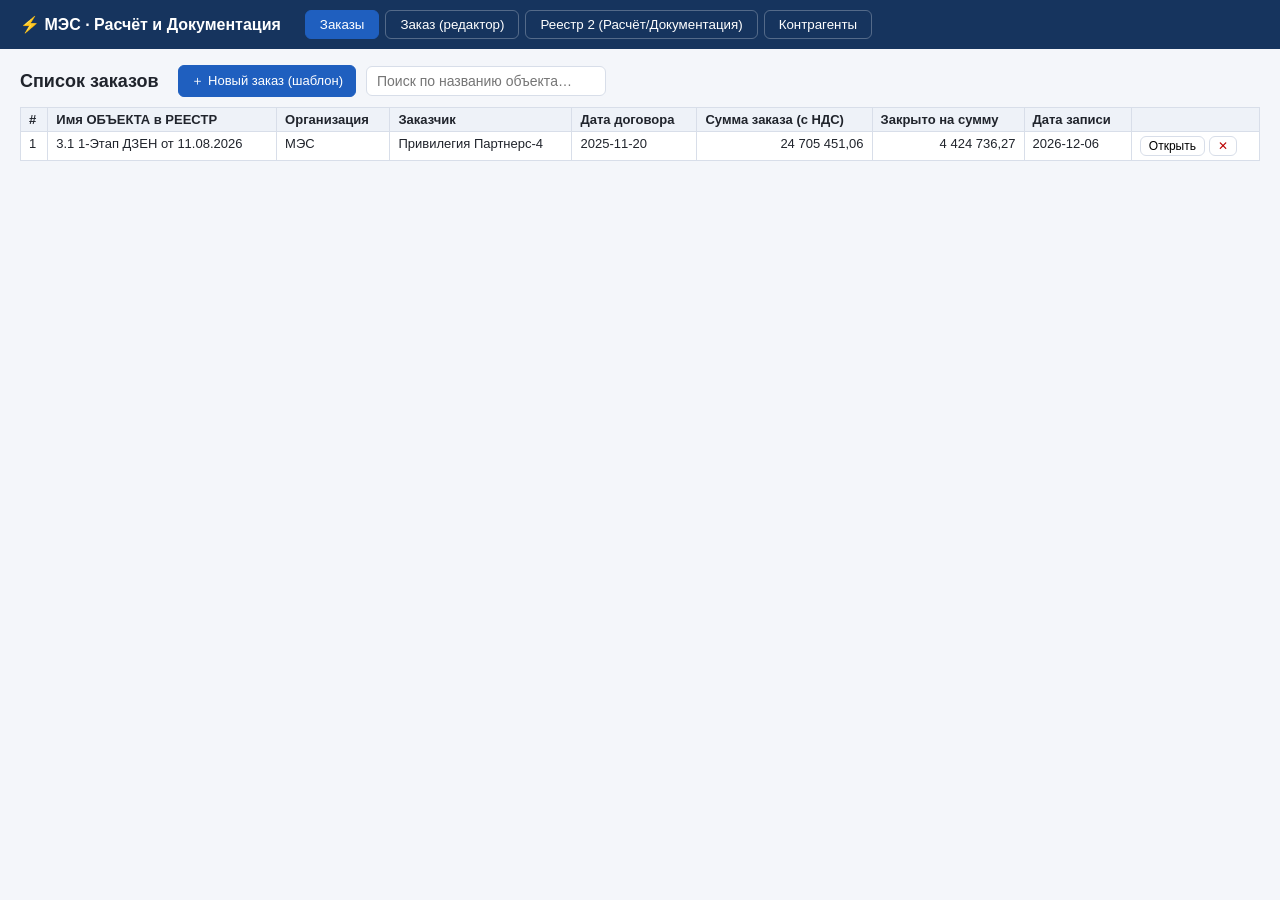
==== webapp2/index.html @ b8a4fc2a "KS-6: single 'Zakrytie' column selection, month/year pickers with 'Month YYYY' header format, autosa" ====
<!DOCTYPE html>
<html lang="ru">
<head>
<meta charset="UTF-8">
<meta name="viewport" content="width=device-width, initial-scale=1.0">
<title>Расчёт и Документация — WEB (аналог Реестр 2 / Заказ xlsm)</title>
<link rel="stylesheet" href="css/style.css">
</head>
<body>
<header class="topbar">
  <div class="brand">⚡ МЭС · Расчёт и Документация</div>
  <nav id="tabs">
    <button class="tab active" data-view="orders">Заказы</button>
    <button class="tab" data-view="editor">Заказ (редактор)</button>
    <button class="tab" data-view="reestr2">Реестр 2 (Расчёт/Документация)</button>
    <button class="tab" data-view="kontr">Контрагенты</button>
  </nav>
</header>

<main>
<!-- ================= СПИСОК ЗАКАЗОВ ================= -->
<section id="view-orders" class="view">
  <div class="toolbar">
    <h2>Список заказов</h2>
    <button id="btn-new-order" class="btn primary">＋ Новый заказ (шаблон)</button>
    <input id="order-search" class="search" placeholder="Поиск по названию объекта…">
  </div>
  <table class="grid" id="orders-table">
    <thead><tr>
      <th>#</th><th>Имя ОБЪЕКТА в РЕЕСТР</th><th>Организация</th><th>Заказчик</th>
      <th>Дата договора</th><th>Сумма заказа (с НДС)</th><th>Закрыто на сумму</th>
      <th>Дата записи</th><th></th>
    </tr></thead>
    <tbody></tbody>
  </table>
</section>

<!-- ================= РЕДАКТОР ЗАКАЗА ================= -->
<section id="view-editor" class="view hidden">
  <div class="toolbar">
    <h2 id="ed-title">Заказ</h2>
    <span class="spacer"></span>
    <button id="btn-save-order" class="btn primary">💾 Сохранить</button>
    <button id="btn-export-reestr" class="btn">📤 Экспорт в Реестр 2</button>
    <button id="btn-print-ks2" class="btn">🖨 Печать КС-2</button>
    <button id="btn-print-ks3" class="btn">🖨 Печать КС-3</button>
    <button id="btn-print-ks6" class="btn">🖨 Печать КС-6</button>
  </div>

  <div class="sheet-tabs" id="ed-tabs">
    <button class="sheet-tab active" data-sheet="materials">Материалы</button>
    <button class="sheet-tab" data-sheet="smeta">Смета</button>
    <button class="sheet-tab" data-sheet="obems">Объемы закрытия</button>
    <button class="sheet-tab" data-sheet="ks6">КС-6</button>
    <button class="sheet-tab" data-sheet="ks2">КС-2</button>
    <button class="sheet-tab" data-sheet="ks3">КС-3</button>
    <button class="sheet-tab" data-sheet="export">Экспорт</button>
  </div>

  <!-- ВВОД / шапка -->
  <div class="panel" id="panel-input">
    <fieldset><legend>ВВОД (шапка заказа)</legend>
      <div class="form-grid">
        <label>Имя ОБЪЕКТА в РЕЕСТР <input id="f-object" type="text"></label>
        <label>Наша организация
          <select id="f-org"></select></label>
        <label>Заказчик
          <select id="f-customer"></select></label>
        <label>Источник заказа <input id="f-source" type="text"></label>
        <label>Дата договора <input id="f-ddate" type="date"></label>
        <label>Стройка <input id="f-stroyka" type="text"></label>
        <label>Объект (полное наименование) <input id="f-obekt" type="text"></label>
        <label>Договор (номер) <input id="f-dogovor" type="text"></label>
        <label>Коэф. Материалы <input id="f-coefm" type="number" step="0.01" value="1"></label>
        <label>Коэф. Работа <input id="f-coefw" type="number" step="0.01" value="1"></label>
      </div>
    </fieldset>
  </div>

  <!-- МАТЕРИАЛЫ -->
  <div class="panel" id="panel-materials">
    <div class="toolbar slim">
      <button class="btn add-row" data-kind="header">＋ Заголовок раздела</button>
      <button class="btn add-row" data-kind="Материалы">＋ Материалы</button>
      <button class="btn add-row" data-kind="Работа">＋ Работа</button>
      <span class="spacer"></span>
      <b>Коэф.:&nbsp;<input id="hdr-coefm" type="number" step="0.01" class="coef mini" value="1">
      &nbsp;<input id="hdr-coefw" type="number" step="0.01" class="coef mini" value="1">&nbsp; Итого:&nbsp;<span id="hdr-total">0</span></b>
    </div>
    <table class="grid editable" id="mat-table">
      <thead><tr>
        <th>п/п</th><th>Материалы / Услуги</th><th>Наименование</th><th>Ед.изм.</th>
        <th>Кол-во, ед.</th><th>Цена руб. с НДС</th><th>Сумма с НДС</th>
        <th>Σ Матер. (×Kм)</th><th>Σ Работа (×Kr)</th><th>Примечание</th><th></th>
      </tr></thead>
      <tbody></tbody>
      <tfoot><tr>
        <td colspan="7" class="right"><b>ИТОГО</b></td>
        <td id="tot-mat">0</td><td id="tot-work">0</td><td id="tot-all">0</td><td></td>
      </tr></tfoot>
    </table>
  </div>

  <!-- СМЕТА -->
  <div class="panel hidden" id="panel-smeta">
    <div class="kv">
      <span>Смета на сумму (без НДС): <b id="sm-total">0</b></span>
      <span>Выполнено с начала работ (без НДС): <b id="sm-done">0</b></span>
      <span>Выполнено с начала года (без НДС): <b id="sm-ytd">0</b></span>
    </div>
    <table class="grid" id="smeta-table">
      <thead><tr>
        <th>№ поз.</th><th>Конструктивные элементы и виды работ</th><th>Ед.изм.</th>
        <th>Цена за ед., руб (без НДС)</th><th>Кол-во по калькуляции</th>
        <th>Стоимость Матер.</th><th>Стоимость Усл.</th>
        <th>Выполнено с начала работ: кол-во</th><th>сумма</th>
        <th>Остаток: кол-во</th><th>сумма</th>
      </tr></thead>
      <tbody></tbody>
    </table>
  </div>

  <!-- ОБЪЕМЫ ЗАКРЫТИЯ -->
  <div class="panel hidden" id="panel-obems">
    <p class="hint">Формируется автоматически из листа КС-6: для каждой даты закрытия — позиции и объёмы (VLOOKUP по № позиции в Смету).</p>
    <div id="obems-blocks" class="obems"></div>
  </div>

  <!-- КС-6 -->
  <div class="panel hidden" id="panel-ks6">
    <fieldset><legend>Журнал учёта выполненных работ (КС-6) — настройки закрытий</legend>
      <div class="form-grid months" id="ks6-months"></div>
      <p class="hint">Редактировать можно только <b>один</b> столбец: выберите в нём статус «Закрытие» — остальные автоматически перейдут в «----». Формат дат — «Август 2026»; месяц и год меняются раздельно. Введённые объёмы попадают в журнал КС-6, смету, «Объемы закрытия» и КС-2/КС-3.</p>
    </fieldset>
    <table class="grid editable" id="ks6-table">
      <thead></thead>
      <tbody></tbody>
    </table>
  </div>

  <!-- КС-2 -->
  <div class="panel hidden" id="panel-ks2">
    <fieldset><legend>Параметры акта КС-2</legend>
      <div class="form-grid">
        <label>Дата КС-2 (Дата_КС2) <input id="f-ks2date" type="date"></label>
        <label>Отчётный период «с» (вручную, пусто = 1 число месяца) <input id="f-per-from" type="date"></label>
        <label>Отчётный период «по» (вручную, пусто = конец месяца) <input id="f-per-to" type="date"></label>
      </div>
    </fieldset>
    <div id="ks2-doc" class="doc a4"></div>
  </div>

  <!-- КС-3 -->
  <div class="panel hidden" id="panel-ks3">
    <div id="ks3-doc" class="doc a4"></div>
  </div>

  <!-- ЭКСПОРТ -->
  <div class="panel hidden" id="panel-export">
    <p class="hint">Строка экспорта в Реестр 2 (аналог именованного диапазона «Экспорт», макрос СохранениеНовогоЗаказа → PasteSpecial в РасчетДокументация).</p>
    <table class="grid" id="export-table"><tbody></tbody></table>
    <div class="toolbar">
      <button id="btn-download-zip" class="btn">⬇ Скачать данные заказа (JSON)</button>
      <button id="btn-close-order" class="btn danger">✕ Закрыть заказ</button>
    </div>
  </div>
</section>

<!-- ================= РЕЕСТР 2 ================= -->
<section id="view-reestr2" class="view hidden">
  <div class="toolbar">
    <h2>Реестр 2 — «РасчетДокументация» (<span id="r2-count">0</span> записей)</h2>
    <input id="r2-search" class="search" placeholder="Поиск…">
    <button id="btn-r2-add" class="btn primary">＋ Добавить запись вручную</button>
  </div>
  <div class="scroll-x"><table class="grid compact" id="r2-table"><thead></thead><tbody></tbody></table></div>
</section>

<!-- ================= КОНТРАГЕНТЫ ================= -->
<section id="view-kontr" class="view hidden">
  <div class="toolbar"><h2>Контрагенты</h2>
    <button id="btn-our-add" class="btn primary">＋ Наша организация</button>
    <button id="btn-cust-add" class="btn">＋ Заказчик</button>
  </div>
  <h3>Наши компании (Подрядчик)</h3>
  <table class="grid" id="our-table"><thead><tr>
    <th>Список</th><th>Наименование</th><th>ИНН</th><th>КПП</th><th>ОКПО</th><th>Адрес</th>
    <th>Наименование в подписи</th><th>Должность</th><th>ФИО</th><th>НДС</th><th></th></tr></thead><tbody></tbody></table>
  <h3>Заказчики</h3>
  <table class="grid" id="cust-table"><thead><tr>
    <th>Список</th><th>Наименование</th><th>ИНН</th><th>КПП</th><th>ОКПО</th><th>Адрес</th>
    <th>Наименование в подписи</th><th></th></tr></thead><tbody></tbody></table>
</section>

<div id="toast" class="toast hidden"></div>
</main>

<script src="js/data.js"></script>
<script src="js/calc.js"></script>
<script src="js/app.js"></script>
</body>
</html>
---- webapp2/css/style.css ----
:root{--bg:#f4f6fa;--card:#fff;--line:#d8dee9;--acc:#1f5fbf;--txt:#20242c;}
*{box-sizing:border-box}
body{margin:0;font-family:'Segoe UI',Arial,sans-serif;background:var(--bg);color:var(--txt);font-size:14px}
.topbar{display:flex;align-items:center;gap:24px;background:#16345e;color:#fff;padding:10px 20px;position:sticky;top:0;z-index:10}
.brand{font-weight:700;font-size:16px}
#tabs{display:flex;gap:6px;flex-wrap:wrap}
.tab{background:transparent;border:1px solid #ffffff44;color:#fff;padding:6px 14px;border-radius:6px;cursor:pointer}
.tab.active{background:var(--acc);border-color:var(--acc)}
main{padding:16px 20px;max-width:1600px;margin:0 auto}
.toolbar{display:flex;align-items:center;gap:10px;flex-wrap:wrap;margin-bottom:10px}
.toolbar h2{margin:0 10px 0 0;font-size:18px}
.toolbar.slim{padding:6px 0}
.spacer{flex:1}
.search{padding:6px 10px;border:1px solid var(--line);border-radius:6px;min-width:240px}
.btn{background:#fff;border:1px solid var(--line);padding:6px 12px;border-radius:6px;cursor:pointer;font-size:13px}
.btn:hover{border-color:var(--acc);color:var(--acc)}
.btn.primary{background:var(--acc);color:#fff;border-color:var(--acc)}
.btn.danger{color:#b00}
.btn.mini{padding:2px 8px;font-size:12px}
.hidden{display:none!important}
table.grid{width:100%;border-collapse:collapse;background:var(--card);font-size:13px}
.grid th,.grid td{border:1px solid var(--line);padding:4px 8px;text-align:left;vertical-align:top}
.grid thead th{background:#eef2f8;position:sticky;top:52px;z-index:1}
.grid .num{text-align:right;white-space:nowrap}
.grid tfoot td{background:#e8eef7;font-weight:600}
tr.section-row td{background:#dbe7f5}
input,select{font:inherit;padding:3px 6px;border:1px solid var(--line);border-radius:4px;max-width:100%}
input.num{width:90px;text-align:right}
input.locked{background:#f0f0f0;color:#999}
th.unlock{background:#d9ecd9!important}
td.over{color:#b00;font-weight:700}
.form-grid{display:grid;grid-template-columns:repeat(auto-fill,minmax(280px,1fr));gap:10px}
.form-grid label{display:flex;flex-direction:column;font-size:12px;gap:3px;color:#556}
.form-grid input,.form-grid select{width:100%}
.months{grid-template-columns:repeat(auto-fill,minmax(160px,1fr))}
.mcell{border:1px dashed var(--line);padding:6px;border-radius:6px;display:flex;flex-direction:column;font-size:12px;color:#556;gap:3px}
.mcell.active{border:2px solid #3a3;background:#eef8ee}
.mcell select{font-size:12px;padding:2px 4px;width:100%}
.mcell select:disabled{background:#f0f0f0;color:#999}
fieldset{background:var(--card);border:1px solid var(--line);border-radius:8px;margin:0 0 12px;padding:12px}
legend{font-weight:600;padding:0 6px}
.panel{margin-bottom:16px}
.kv{display:flex;gap:26px;background:var(--card);border:1px solid var(--line);padding:8px 14px;border-radius:8px;margin-bottom:10px}
.hint{color:#667;font-size:12px}
.scroll-x{overflow-x:auto}
.grid.compact th,.grid.compact td{padding:2px 6px;font-size:12px;max-width:220px;overflow:hidden;text-overflow:ellipsis;white-space:nowrap}
.obem-block{background:var(--card);border:1px solid var(--line);border-radius:8px;padding:10px;margin-bottom:10px}
.tag{font-size:11px;border:1px solid #999;border-radius:10px;padding:1px 8px}
.tag.ok{background:#d9ecd9;border-color:#3a3}
.doc.a4{background:#fff;border:1px solid var(--line);padding:26px;max-width:900px;margin:0 auto;line-height:1.5}
.doc-head-line{font-size:12px;color:#556;border-bottom:1px solid var(--line);margin-bottom:8px}
.center{text-align:center}
.doc-table{margin:10px 0}
.signs{display:flex;justify-content:space-between;margin-top:26px;gap:20px}
.toast{position:fixed;bottom:20px;right:20px;background:#16345e;color:#fff;padding:10px 18px;border-radius:8px;box-shadow:0 4px 14px #0004;z-index:99}
.coef.mini{width:64px}
@media print,body.print{background:#fff}
body.print .topbar,body.print main{padding:0}
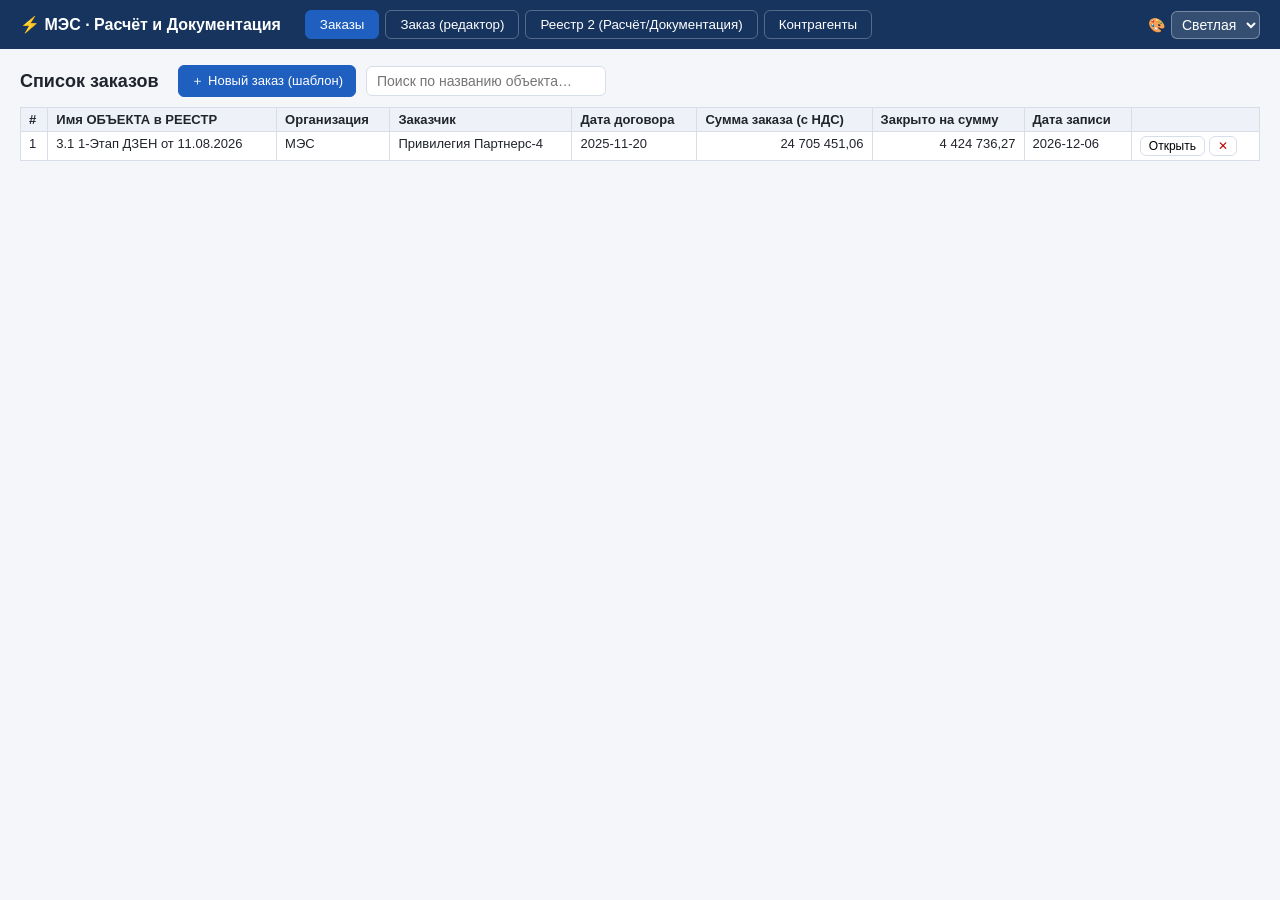
==== commit 29a9d6c2: "KS-6: manual month change cascades subsequent columns in order; themes (light/dark/blue/sepia) with " ====
--- a/webapp2/index.html
+++ b/webapp2/index.html
@@ -6,7 +6,7 @@
 <title>Расчёт и Документация — WEB (аналог Реестр 2 / Заказ xlsm)</title>
 <link rel="stylesheet" href="css/style.css">
 </head>
-<body>
+<body data-theme="light">
 <header class="topbar">
   <div class="brand">⚡ МЭС · Расчёт и Документация</div>
   <nav id="tabs">
@@ -15,6 +15,15 @@
     <button class="tab" data-view="reestr2">Реестр 2 (Расчёт/Документация)</button>
     <button class="tab" data-view="kontr">Контрагенты</button>
   </nav>
+  <span class="spacer"></span>
+  <label class="theme-ctl" title="Тема оформления">🎨
+    <select id="theme-select">
+      <option value="light">Светлая</option>
+      <option value="dark">Тёмная</option>
+      <option value="blue">Синяя</option>
+      <option value="sepia">Сепия</option>
+    </select>
+  </label>
 </header>
 
 <main>
@@ -50,7 +59,6 @@
   <div class="sheet-tabs" id="ed-tabs">
     <button class="sheet-tab active" data-sheet="materials">Материалы</button>
     <button class="sheet-tab" data-sheet="smeta">Смета</button>
-    <button class="sheet-tab" data-sheet="obems">Объемы закрытия</button>
     <button class="sheet-tab" data-sheet="ks6">КС-6</button>
     <button class="sheet-tab" data-sheet="ks2">КС-2</button>
     <button class="sheet-tab" data-sheet="ks3">КС-3</button>
@@ -120,22 +128,16 @@
     </table>
   </div>
 
-  <!-- ОБЪЕМЫ ЗАКРЫТИЯ -->
-  <div class="panel hidden" id="panel-obems">
-    <p class="hint">Формируется автоматически из листа КС-6: для каждой даты закрытия — позиции и объёмы (VLOOKUP по № позиции в Смету).</p>
-    <div id="obems-blocks" class="obems"></div>
-  </div>
-
   <!-- КС-6 -->
   <div class="panel hidden" id="panel-ks6">
-    <fieldset><legend>Журнал учёта выполненных работ (КС-6) — настройки закрытий</legend>
-      <div class="form-grid months" id="ks6-months"></div>
-      <p class="hint">Редактировать можно только <b>один</b> столбец: выберите в нём статус «Закрытие» — остальные автоматически перейдут в «----». Формат дат — «Август 2026»; месяц и год меняются раздельно. Введённые объёмы попадают в журнал КС-6, смету, «Объемы закрытия» и КС-2/КС-3.</p>
-    </fieldset>
+    <p class="hint">Управление закрытием — прямо в шапке таблицы: в нужном столбце выберите статус «Закрытие» (остальные автоматически перейдут в «----») и укажите месяц/год выпадающими списками. Введённые объёмы попадают в журнал КС-6, смету и КС-2/КС-3.</p>
     <table class="grid editable" id="ks6-table">
       <thead></thead>
       <tbody></tbody>
     </table>
+    <h3 class="obems-title">Объемы закрытия</h3>
+    <p class="hint">Формируется автоматически из журнала КС-6: для каждой даты закрытия — позиции и объёмы (VLOOKUP по № позиции в Смету).</p>
+    <div id="obems-blocks" class="obems"></div>
   </div>
 
   <!-- КС-2 -->
--- a/webapp2/css/style.css
+++ b/webapp2/css/style.css
@@ -1,7 +1,7 @@
-:root{--bg:#f4f6fa;--card:#fff;--line:#d8dee9;--acc:#1f5fbf;--txt:#20242c;}
+:root{--bg:#f4f6fa;--card:#fff;--line:#d8dee9;--acc:#1f5fbf;--txt:#20242c;--top:#16345e;--th:#eef2f8;--tfoot:#e8eef7;--section:#dbe7f5;--locked:#f0f0f0;--unlock:#d9ecd9;--unlock2:#cfeacf;--oktag:#d9ecd9;--hint:#667;--doc:#fff;--btn:#fff;}
 *{box-sizing:border-box}
 body{margin:0;font-family:'Segoe UI',Arial,sans-serif;background:var(--bg);color:var(--txt);font-size:14px}
-.topbar{display:flex;align-items:center;gap:24px;background:#16345e;color:#fff;padding:10px 20px;position:sticky;top:0;z-index:10}
+.topbar{display:flex;align-items:center;gap:24px;background:var(--top);color:#fff;padding:10px 20px;position:sticky;top:0;z-index:10}
 .brand{font-weight:700;font-size:16px}
 #tabs{display:flex;gap:6px;flex-wrap:wrap}
 .tab{background:transparent;border:1px solid #ffffff44;color:#fff;padding:6px 14px;border-radius:6px;cursor:pointer}
@@ -12,7 +12,7 @@
 .toolbar.slim{padding:6px 0}
 .spacer{flex:1}
 .search{padding:6px 10px;border:1px solid var(--line);border-radius:6px;min-width:240px}
-.btn{background:#fff;border:1px solid var(--line);padding:6px 12px;border-radius:6px;cursor:pointer;font-size:13px}
+.btn{background:var(--btn);border:1px solid var(--line);padding:6px 12px;border-radius:6px;cursor:pointer;font-size:13px}
 .btn:hover{border-color:var(--acc);color:var(--acc)}
 .btn.primary{background:var(--acc);color:#fff;border-color:var(--acc)}
 .btn.danger{color:#b00}
@@ -20,39 +20,68 @@
 .hidden{display:none!important}
 table.grid{width:100%;border-collapse:collapse;background:var(--card);font-size:13px}
 .grid th,.grid td{border:1px solid var(--line);padding:4px 8px;text-align:left;vertical-align:top}
-.grid thead th{background:#eef2f8;position:sticky;top:52px;z-index:1}
+.grid thead th{background:var(--th);position:sticky;top:52px;z-index:1}
 .grid .num{text-align:right;white-space:nowrap}
-.grid tfoot td{background:#e8eef7;font-weight:600}
-tr.section-row td{background:#dbe7f5}
+.grid tfoot td{background:var(--tfoot);font-weight:600}
+tr.section-row td{background:var(--section)}
 input,select{font:inherit;padding:3px 6px;border:1px solid var(--line);border-radius:4px;max-width:100%}
 input.num{width:90px;text-align:right}
-input.locked{background:#f0f0f0;color:#999}
-th.unlock{background:#d9ecd9!important}
+input.locked{background:var(--locked);color:#999}
+th.unlock{background:var(--unlock)!important}
+/* Шапка КС-6: управление закрытием прямо в <th> */
+th.hmonth{min-width:110px;vertical-align:top}
+th.hmonth .hdate{display:flex;gap:3px;justify-content:center;margin-bottom:4px;font-weight:600}
+th.hmonth select{font-size:11px;padding:2px 3px;border-radius:4px;max-width:80px}
+th.hmonth select[data-mm]{width:80px}
+th.hmonth select[data-yy]{width:58px}
+th.hmonth .hstatus{display:block;width:100%;margin:0 auto;font-size:11px;background:var(--card)}
+th.unlock .hstatus{background:var(--unlock2);font-weight:700}
+.obems-title{margin:18px 0 4px;font-size:15px}
 td.over{color:#b00;font-weight:700}
 .form-grid{display:grid;grid-template-columns:repeat(auto-fill,minmax(280px,1fr));gap:10px}
 .form-grid label{display:flex;flex-direction:column;font-size:12px;gap:3px;color:#556}
 .form-grid input,.form-grid select{width:100%}
 .months{grid-template-columns:repeat(auto-fill,minmax(160px,1fr))}
 .mcell{border:1px dashed var(--line);padding:6px;border-radius:6px;display:flex;flex-direction:column;font-size:12px;color:#556;gap:3px}
-.mcell.active{border:2px solid #3a3;background:#eef8ee}
+.mcell.active{border:2px solid var(--acc);background:var(--unlock)}
 .mcell select{font-size:12px;padding:2px 4px;width:100%}
-.mcell select:disabled{background:#f0f0f0;color:#999}
+.mcell select:disabled{background:var(--locked);color:#999}
 fieldset{background:var(--card);border:1px solid var(--line);border-radius:8px;margin:0 0 12px;padding:12px}
 legend{font-weight:600;padding:0 6px}
 .panel{margin-bottom:16px}
 .kv{display:flex;gap:26px;background:var(--card);border:1px solid var(--line);padding:8px 14px;border-radius:8px;margin-bottom:10px}
-.hint{color:#667;font-size:12px}
+.hint{color:var(--hint);font-size:12px}
 .scroll-x{overflow-x:auto}
 .grid.compact th,.grid.compact td{padding:2px 6px;font-size:12px;max-width:220px;overflow:hidden;text-overflow:ellipsis;white-space:nowrap}
 .obem-block{background:var(--card);border:1px solid var(--line);border-radius:8px;padding:10px;margin-bottom:10px}
 .tag{font-size:11px;border:1px solid #999;border-radius:10px;padding:1px 8px}
-.tag.ok{background:#d9ecd9;border-color:#3a3}
-.doc.a4{background:#fff;border:1px solid var(--line);padding:26px;max-width:900px;margin:0 auto;line-height:1.5}
+.tag.ok{background:var(--unlock);border-color:var(--acc)}
+.doc.a4{background:var(--doc);border:1px solid var(--line);padding:26px;max-width:900px;margin:0 auto;line-height:1.5}
 .doc-head-line{font-size:12px;color:#556;border-bottom:1px solid var(--line);margin-bottom:8px}
 .center{text-align:center}
 .doc-table{margin:10px 0}
 .signs{display:flex;justify-content:space-between;margin-top:26px;gap:20px}
-.toast{position:fixed;bottom:20px;right:20px;background:#16345e;color:#fff;padding:10px 18px;border-radius:8px;box-shadow:0 4px 14px #0004;z-index:99}
+.toast{position:fixed;bottom:20px;right:20px;background:var(--top);color:#fff;padding:10px 18px;border-radius:8px;box-shadow:0 4px 14px #0004;z-index:99}
 .coef.mini{width:64px}
 @media print,body.print{background:#fff}
 body.print .topbar,body.print main{padding:0}
+
+/* ============ ТЕМЫ (data-theme на <body>) ============ */
+body[data-theme="dark"]{--bg:#15181e;--card:#1f242d;--line:#39404b;--acc:#4d8fe8;--txt:#dde3ec;
+  --top:#0c1016;--th:#262d38;--tfoot:#2a323f;--section:#2f3b4d;--locked:#2c2f36;--unlock:#1f3a2c;
+  --unlock2:#255237;--hint:#8b95a5;--doc:#fafafa;--btn:#2a303a;}
+body[data-theme="blue"]{--bg:#e8f0fb;--card:#f7faff;--line:#b9cbe6;--acc:#1c4f9c;--txt:#17273f;
+  --top:#0e3a70;--th:#d7e5f7;--tfoot:#c9dcf2;--section:#b7d0ee;--locked:#e3eaf3;--unlock:#d2e8ff;
+  --unlock2:#bcdcff;--hint:#4a617e;--doc:#fff;--btn:#f2f7fd;}
+body[data-theme="sepia"]{--bg:#f3ead8;--card:#fbf5e8;--line:#d9c9a8;--acc:#8a5a20;--txt:#3c2f1b;
+  --top:#5a4324;--th:#efe3cb;--tfoot:#e7d8bb;--section:#ddcba6;--locked:#e9dfc9;--unlock:#e2eed2;
+  --unlock2:#d3e6bd;--hint:#7c6c50;--doc:#fdf9ef;--btn:#fbf5e8;}
+.theme-ctl{display:flex;align-items:center;gap:6px;color:#fff;font-size:14px;margin-left:auto}
+.theme-ctl select{background:#ffffff22;color:#fff;border:1px solid #ffffff55;border-radius:6px;padding:4px 6px}
+.theme-ctl select option{color:#20242c;background:#fff}
+body[data-theme="dark"] .grid th,body[data-theme="dark"] .grid td{border-color:var(--line)}
+body:not([data-theme="light"]) input,body:not([data-theme="light"]) select{background:var(--card);color:var(--txt)}
+body:not([data-theme="light"]) input.locked{color:#8b95a5}
+body:not([data-theme="light"]) th.hmonth select{background:var(--card);color:var(--txt)}
+body:not([data-theme="light"]) th.unlock .hstatus{color:var(--txt)}
+@media print{body[data-theme]{background:#fff}}
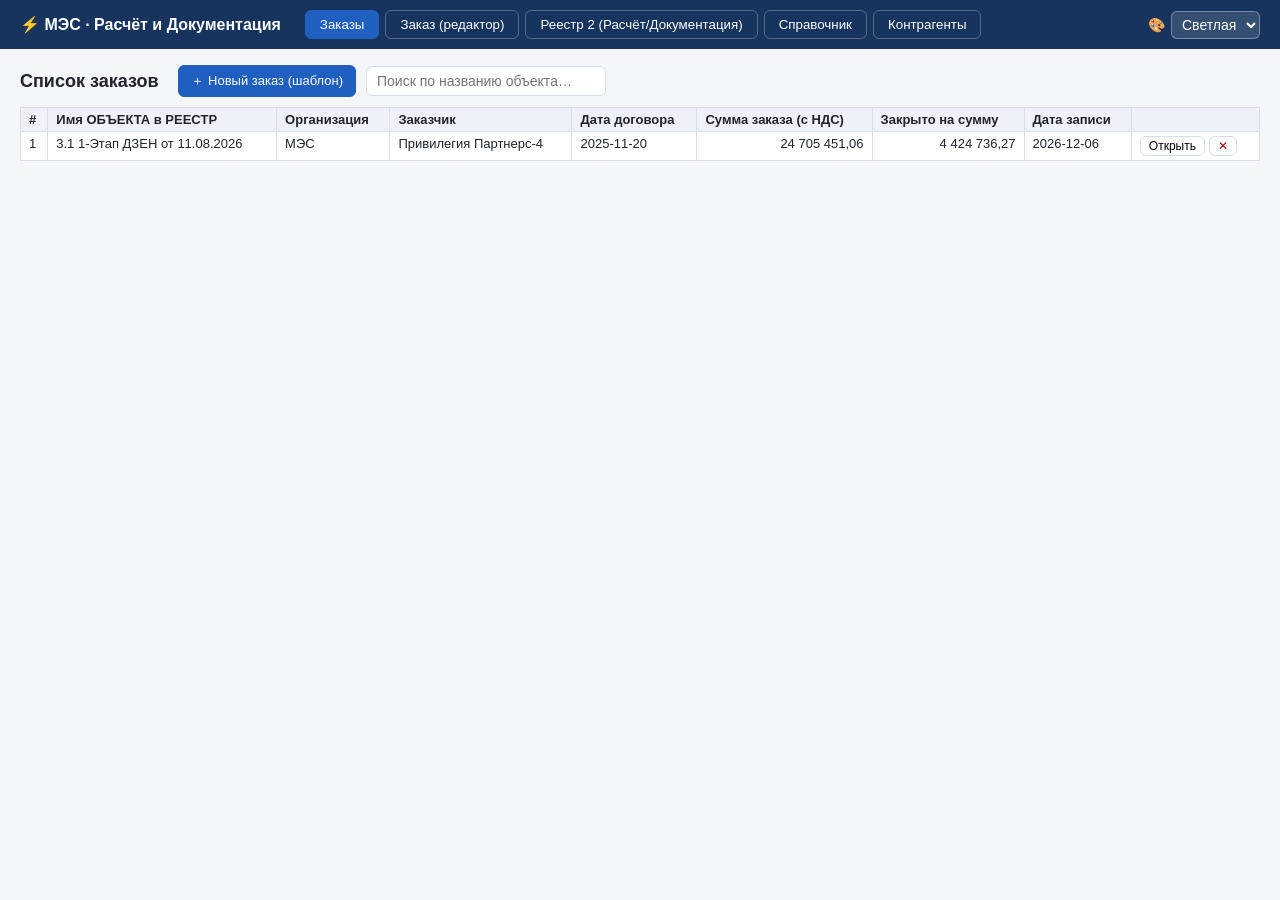
==== commit 94e808c6: "Add materials/works dictionary and enhance order editor with subheadings, row insertion, and clipboa" ====
--- a/webapp2/index.html
+++ b/webapp2/index.html
@@ -13,6 +13,7 @@
     <button class="tab active" data-view="orders">Заказы</button>
     <button class="tab" data-view="editor">Заказ (редактор)</button>
     <button class="tab" data-view="reestr2">Реестр 2 (Расчёт/Документация)</button>
+    <button class="tab" data-view="sprav">Справочник</button>
     <button class="tab" data-view="kontr">Контрагенты</button>
   </nav>
   <span class="spacer"></span>
@@ -89,24 +90,34 @@
   <div class="panel" id="panel-materials">
     <div class="toolbar slim">
       <button class="btn add-row" data-kind="header">＋ Заголовок раздела</button>
+      <button class="btn add-row" data-kind="sub">＋ Подзаголовок</button>
       <button class="btn add-row" data-kind="Материалы">＋ Материалы</button>
       <button class="btn add-row" data-kind="Работа">＋ Работа</button>
+      <span class="sep"></span>
+      <button id="btn-copy-rows" class="btn" title="Копировать выделенные (или одну через ⧉ на строке)">⧉ Копировать</button>
+      <button id="btn-cut-rows" class="btn">✂ Вырезать</button>
+      <button id="btn-paste-rows" class="btn" title="Вставить в конец; △＋/▽＋ на строке — в любое место">📋 Вставить</button>
+      <span id="sel-count" class="tagline"></span>
+      <span id="clip-info" class="tagline"></span>
       <span class="spacer"></span>
       <b>Коэф.:&nbsp;<input id="hdr-coefm" type="number" step="0.01" class="coef mini" value="1">
       &nbsp;<input id="hdr-coefw" type="number" step="0.01" class="coef mini" value="1">&nbsp; Итого:&nbsp;<span id="hdr-total">0</span></b>
     </div>
+    <p class="hint">Подсказки: тип строки «Подзаголовок» превращает её в подзаголовок раздела; кнопки △＋/▽＋ вставляют новую строку или буфер копирования между существующими; чекбоксы слева выделяют группу строк для копирования/вырезания/удаления; при вводе наименования цена и ед.изм. подставляются из Справочника.</p>
     <table class="grid editable" id="mat-table">
       <thead><tr>
-        <th>п/п</th><th>Материалы / Услуги</th><th>Наименование</th><th>Ед.изм.</th>
+        <th>✓</th><th>Тип</th><th>Наименование</th><th>Ед.изм.</th>
         <th>Кол-во, ед.</th><th>Цена руб. с НДС</th><th>Сумма с НДС</th>
-        <th>Σ Матер. (×Kм)</th><th>Σ Работа (×Kr)</th><th>Примечание</th><th></th>
+        <th>Σ Матер. (×Kм)</th><th>Σ Работа (×Kr)</th><th>Вставка</th><th>Действия</th>
       </tr></thead>
       <tbody></tbody>
       <tfoot><tr>
-        <td colspan="7" class="right"><b>ИТОГО</b></td>
-        <td id="tot-mat">0</td><td id="tot-work">0</td><td id="tot-all">0</td><td></td>
+        <td colspan="6" class="right"><b>ИТОГО</b></td>
+        <td id="tot-mat">0</td><td id="tot-work">0</td><td id="tot-all">0</td><td colspan="2"></td>
       </tr></tfoot>
     </table>
+    <datalist id="dict-list-m"></datalist>
+    <datalist id="dict-list-w"></datalist>
   </div>
 
   <!-- СМЕТА -->
@@ -178,6 +189,29 @@
   <div class="scroll-x"><table class="grid compact" id="r2-table"><thead></thead><tbody></tbody></table></div>
 </section>
 
+<!-- ================= СПРАВОЧНИК МАТЕРИАЛОВ И РАБОТ ================= -->
+<section id="view-sprav" class="view hidden">
+  <div class="toolbar">
+    <h2>Справочник материалов и работ</h2>
+    <button id="btn-sprav-add-m" class="btn primary">＋ Материал</button>
+    <button id="btn-sprav-add-w" class="btn">＋ Работа</button>
+    <button id="btn-sprav-reset" class="btn danger" title="Вернуть исходные данные из Excel-книги">↺ Из оригинала</button>
+  </div>
+  <p class="hint">Заполнен из данных исходной книги (1178 строк). Используется редактором заказа: при вводе наименования автоподстановка ед.изм. и цены; кнопка «→ Заказ» добавляет позицию в открытый заказ.</p>
+  <h3>Материалы (<span id="sprav-m-count">0</span>)
+      <input id="sprav-search-m" class="search" placeholder="Поиск по названию…"></h3>
+  <table class="grid compact editable" id="sprav-m-table">
+    <thead><tr><th>№</th><th>Наименование</th><th>Ед.изм.</th><th>Цена руб. с НДС</th><th></th></tr></thead>
+    <tbody id="sprav-m-tbody"></tbody>
+  </table>
+  <h3>Работы (<span id="sprav-w-count">0</span>)
+      <input id="sprav-search-w" class="search" placeholder="Поиск по названию…"></h3>
+  <table class="grid compact editable" id="sprav-w-table">
+    <thead><tr><th>№</th><th>Наименование</th><th>Ед.изм.</th><th>Цена руб. с НДС</th><th></th></tr></thead>
+    <tbody id="sprav-w-tbody"></tbody>
+  </table>
+</section>
+
 <!-- ================= КОНТРАГЕНТЫ ================= -->
 <section id="view-kontr" class="view hidden">
   <div class="toolbar"><h2>Контрагенты</h2>
--- a/webapp2/css/style.css
+++ b/webapp2/css/style.css
@@ -85,3 +85,13 @@
 body:not([data-theme="light"]) th.hmonth select{background:var(--card);color:var(--txt)}
 body:not([data-theme="light"]) th.unlock .hstatus{color:var(--txt)}
 @media print{body[data-theme]{background:#fff}}
+
+/* === Редактор: подзаголовки, выделение, буфер === */
+tr.section-row input.sec-name{font-weight:700;background:transparent;border:none;color:var(--txt)}
+tr.section-row.sub-row,input.sec-name.sub{font-weight:600;font-style:italic}
+td input.sec-name.sub{font-weight:600;font-style:italic;padding-left:18px}
+tr.sel td{background:var(--sel,#cfe6ff)}
+body:not([data-theme="light"]) tr.sel td{background:#274b6d}
+.tagline{font-size:.85rem;opacity:.8;margin-left:6px}
+.sep{width:1px;height:22px;background:var(--border,#ccc);margin:0 6px;display:inline-block;vertical-align:middle}
+button.btn.mini.ins{padding:1px 4px;font-size:.75rem;margin:0 1px}
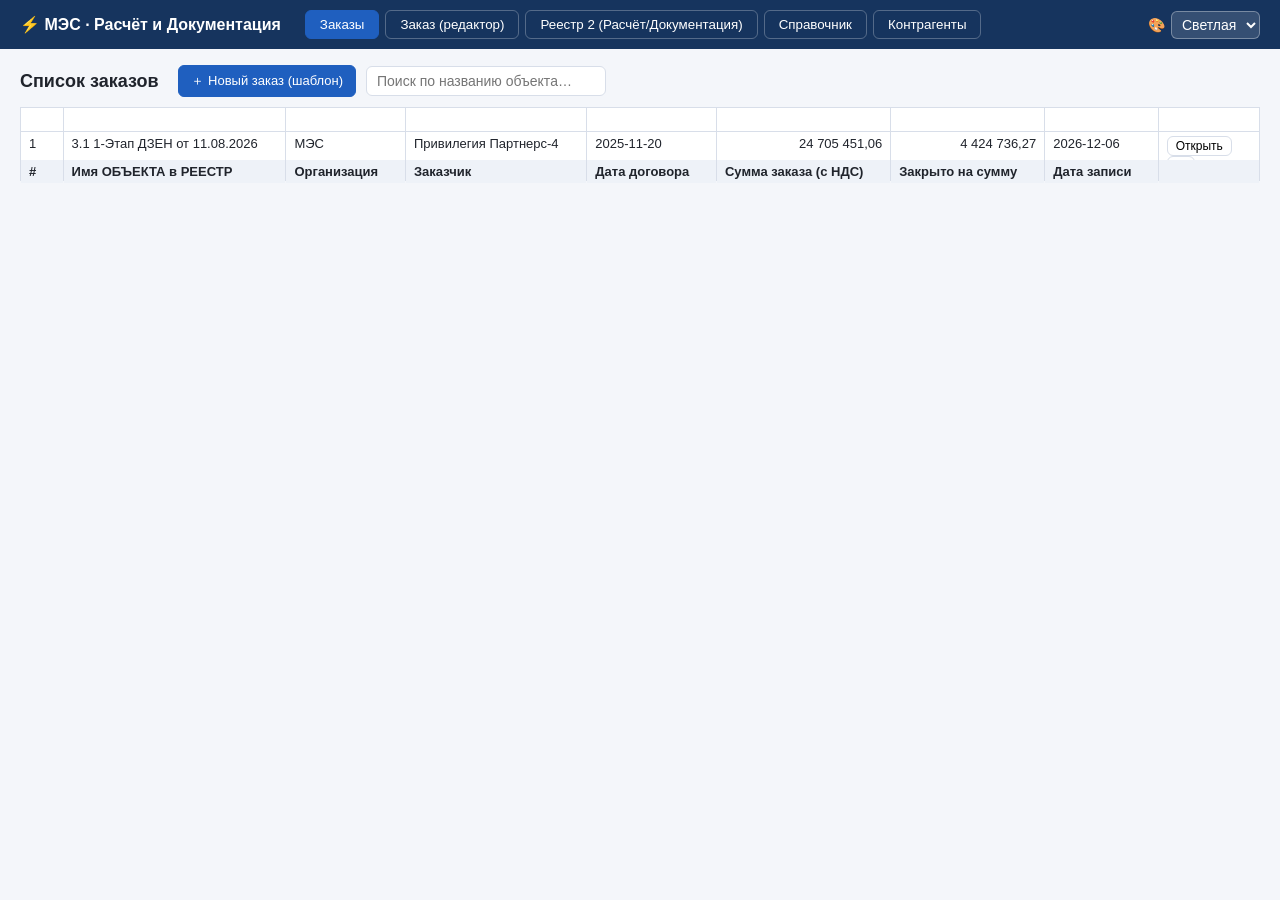
==== commit c91d96a2: "Auto-fill dictionary data, sticky headers, resizable columns, theme contrast fixes, left-aligned row" ====
--- a/webapp2/index.html
+++ b/webapp2/index.html
@@ -35,14 +35,14 @@
     <button id="btn-new-order" class="btn primary">＋ Новый заказ (шаблон)</button>
     <input id="order-search" class="search" placeholder="Поиск по названию объекта…">
   </div>
-  <table class="grid" id="orders-table">
+  <div class="scroll-wrap"><table class="grid" id="orders-table">
     <thead><tr>
       <th>#</th><th>Имя ОБЪЕКТА в РЕЕСТР</th><th>Организация</th><th>Заказчик</th>
       <th>Дата договора</th><th>Сумма заказа (с НДС)</th><th>Закрыто на сумму</th>
       <th>Дата записи</th><th></th>
     </tr></thead>
     <tbody></tbody>
-  </table>
+  </table></div>
 </section>
 
 <!-- ================= РЕДАКТОР ЗАКАЗА ================= -->
@@ -55,6 +55,7 @@
     <button id="btn-print-ks2" class="btn">🖨 Печать КС-2</button>
     <button id="btn-print-ks3" class="btn">🖨 Печать КС-3</button>
     <button id="btn-print-ks6" class="btn">🖨 Печать КС-6</button>
+    <button id="btn-print-current" class="btn" title="Печать активной таблицы (Материалы/Смета/КС-6)">🖨 Печать таблицы</button>
   </div>
 
   <div class="sheet-tabs" id="ed-tabs">
@@ -89,6 +90,11 @@
   <!-- МАТЕРИАЛЫ -->
   <div class="panel" id="panel-materials">
     <div class="toolbar slim">
+      <!-- Вставка строк и удаление — слева -->
+      <button id="btn-ins-above" class="btn" title="Вставить новую строку (или буфер) ВЫШЕ текущей">△＋ Выше</button>
+      <button id="btn-ins-below" class="btn" title="Вставить новую строку (или буфер) НИЖЕ текущей">▽＋ Ниже</button>
+      <button id="btn-del-rows" class="btn danger" title="Удалить выделенное (с подтверждением)">🗑 Удалить</button>
+      <span class="sep"></span>
       <button class="btn add-row" data-kind="header">＋ Заголовок раздела</button>
       <button class="btn add-row" data-kind="sub">＋ Подзаголовок</button>
       <button class="btn add-row" data-kind="Материалы">＋ Материалы</button>
@@ -97,14 +103,15 @@
       <button id="btn-copy-rows" class="btn" title="Копировать выделенные (или одну через ⧉ на строке)">⧉ Копировать</button>
       <button id="btn-cut-rows" class="btn">✂ Вырезать</button>
       <button id="btn-paste-rows" class="btn" title="Вставить в конец; △＋/▽＋ на строке — в любое место">📋 Вставить</button>
+      <button id="btn-clear-sel" class="btn mini hidden">Снять выделение</button>
       <span id="sel-count" class="tagline"></span>
       <span id="clip-info" class="tagline"></span>
       <span class="spacer"></span>
       <b>Коэф.:&nbsp;<input id="hdr-coefm" type="number" step="0.01" class="coef mini" value="1">
       &nbsp;<input id="hdr-coefw" type="number" step="0.01" class="coef mini" value="1">&nbsp; Итого:&nbsp;<span id="hdr-total">0</span></b>
     </div>
-    <p class="hint">Подсказки: тип строки «Подзаголовок» превращает её в подзаголовок раздела; кнопки △＋/▽＋ вставляют новую строку или буфер копирования между существующими; чекбоксы слева выделяют группу строк для копирования/вырезания/удаления; при вводе наименования цена и ед.изм. подставляются из Справочника.</p>
-    <table class="grid editable" id="mat-table">
+    <p class="hint">Подсказки: при выборе позиции из справочника (datalist) или точном вводе наименования — Тип, Ед.изм. и Цена проставляются САМИ; тип строки «Подзаголовок» превращает её в подзаголовок раздела; кнопки △＋/▽＋ вставляют новую строку или буфер копирования между существующими; клик по строке + Shift+клик — выделение диапазона, чекбоксы — точечное; удаление всегда подтверждается; ширину столбцов можно менять мышью за правую границу заголовка (или двойной клик — автоширина).</p>
+    <div class="scroll-wrap"><table class="grid editable" id="mat-table">
       <thead><tr>
         <th>✓</th><th>Тип</th><th>Наименование</th><th>Ед.изм.</th>
         <th>Кол-во, ед.</th><th>Цена руб. с НДС</th><th>Сумма с НДС</th>
@@ -115,7 +122,7 @@
         <td colspan="6" class="right"><b>ИТОГО</b></td>
         <td id="tot-mat">0</td><td id="tot-work">0</td><td id="tot-all">0</td><td colspan="2"></td>
       </tr></tfoot>
-    </table>
+    </table></div>
     <datalist id="dict-list-m"></datalist>
     <datalist id="dict-list-w"></datalist>
   </div>
@@ -127,7 +134,7 @@
       <span>Выполнено с начала работ (без НДС): <b id="sm-done">0</b></span>
       <span>Выполнено с начала года (без НДС): <b id="sm-ytd">0</b></span>
     </div>
-    <table class="grid" id="smeta-table">
+    <div class="scroll-wrap"><table class="grid" id="smeta-table">
       <thead><tr>
         <th>№ поз.</th><th>Конструктивные элементы и виды работ</th><th>Ед.изм.</th>
         <th>Цена за ед., руб (без НДС)</th><th>Кол-во по калькуляции</th>
@@ -136,16 +143,16 @@
         <th>Остаток: кол-во</th><th>сумма</th>
       </tr></thead>
       <tbody></tbody>
-    </table>
+    </table></div>
   </div>
 
   <!-- КС-6 -->
   <div class="panel hidden" id="panel-ks6">
     <p class="hint">Управление закрытием — прямо в шапке таблицы: в нужном столбце выберите статус «Закрытие» (остальные автоматически перейдут в «----») и укажите месяц/год выпадающими списками. Введённые объёмы попадают в журнал КС-6, смету и КС-2/КС-3.</p>
-    <table class="grid editable" id="ks6-table">
+    <div class="scroll-wrap"><table class="grid editable" id="ks6-table">
       <thead></thead>
       <tbody></tbody>
-    </table>
+    </table></div>
     <h3 class="obems-title">Объемы закрытия</h3>
     <p class="hint">Формируется автоматически из журнала КС-6: для каждой даты закрытия — позиции и объёмы (VLOOKUP по № позиции в Смету).</p>
     <div id="obems-blocks" class="obems"></div>
@@ -171,7 +178,7 @@
   <!-- ЭКСПОРТ -->
   <div class="panel hidden" id="panel-export">
     <p class="hint">Строка экспорта в Реестр 2 (аналог именованного диапазона «Экспорт», макрос СохранениеНовогоЗаказа → PasteSpecial в РасчетДокументация).</p>
-    <table class="grid" id="export-table"><tbody></tbody></table>
+    <div class="scroll-wrap"><table class="grid" id="export-table"><tbody></tbody></table></div>
     <div class="toolbar">
       <button id="btn-download-zip" class="btn">⬇ Скачать данные заказа (JSON)</button>
       <button id="btn-close-order" class="btn danger">✕ Закрыть заказ</button>
@@ -200,16 +207,16 @@
   <p class="hint">Заполнен из данных исходной книги (1178 строк). Используется редактором заказа: при вводе наименования автоподстановка ед.изм. и цены; кнопка «→ Заказ» добавляет позицию в открытый заказ.</p>
   <h3>Материалы (<span id="sprav-m-count">0</span>)
       <input id="sprav-search-m" class="search" placeholder="Поиск по названию…"></h3>
-  <table class="grid compact editable" id="sprav-m-table">
+  <div class="scroll-wrap"><table class="grid compact editable" id="sprav-m-table">
     <thead><tr><th>№</th><th>Наименование</th><th>Ед.изм.</th><th>Цена руб. с НДС</th><th></th></tr></thead>
     <tbody id="sprav-m-tbody"></tbody>
-  </table>
+  </table></div>
   <h3>Работы (<span id="sprav-w-count">0</span>)
       <input id="sprav-search-w" class="search" placeholder="Поиск по названию…"></h3>
-  <table class="grid compact editable" id="sprav-w-table">
+  <div class="scroll-wrap"><table class="grid compact editable" id="sprav-w-table">
     <thead><tr><th>№</th><th>Наименование</th><th>Ед.изм.</th><th>Цена руб. с НДС</th><th></th></tr></thead>
     <tbody id="sprav-w-tbody"></tbody>
-  </table>
+  </table></div>
 </section>
 
 <!-- ================= КОНТРАГЕНТЫ ================= -->
@@ -219,13 +226,13 @@
     <button id="btn-cust-add" class="btn">＋ Заказчик</button>
   </div>
   <h3>Наши компании (Подрядчик)</h3>
-  <table class="grid" id="our-table"><thead><tr>
+  <div class="scroll-wrap"><table class="grid" id="our-table"><thead><tr>
     <th>Список</th><th>Наименование</th><th>ИНН</th><th>КПП</th><th>ОКПО</th><th>Адрес</th>
-    <th>Наименование в подписи</th><th>Должность</th><th>ФИО</th><th>НДС</th><th></th></tr></thead><tbody></tbody></table>
+    <th>Наименование в подписи</th><th>Должность</th><th>ФИО</th><th>НДС</th><th></th></tr></thead><tbody></tbody></table></div>
   <h3>Заказчики</h3>
-  <table class="grid" id="cust-table"><thead><tr>
+  <div class="scroll-wrap"><table class="grid" id="cust-table"><thead><tr>
     <th>Список</th><th>Наименование</th><th>ИНН</th><th>КПП</th><th>ОКПО</th><th>Адрес</th>
-    <th>Наименование в подписи</th><th></th></tr></thead><tbody></tbody></table>
+    <th>Наименование в подписи</th><th></th></tr></thead><tbody></tbody></table></div>
 </section>
 
 <div id="toast" class="toast hidden"></div>
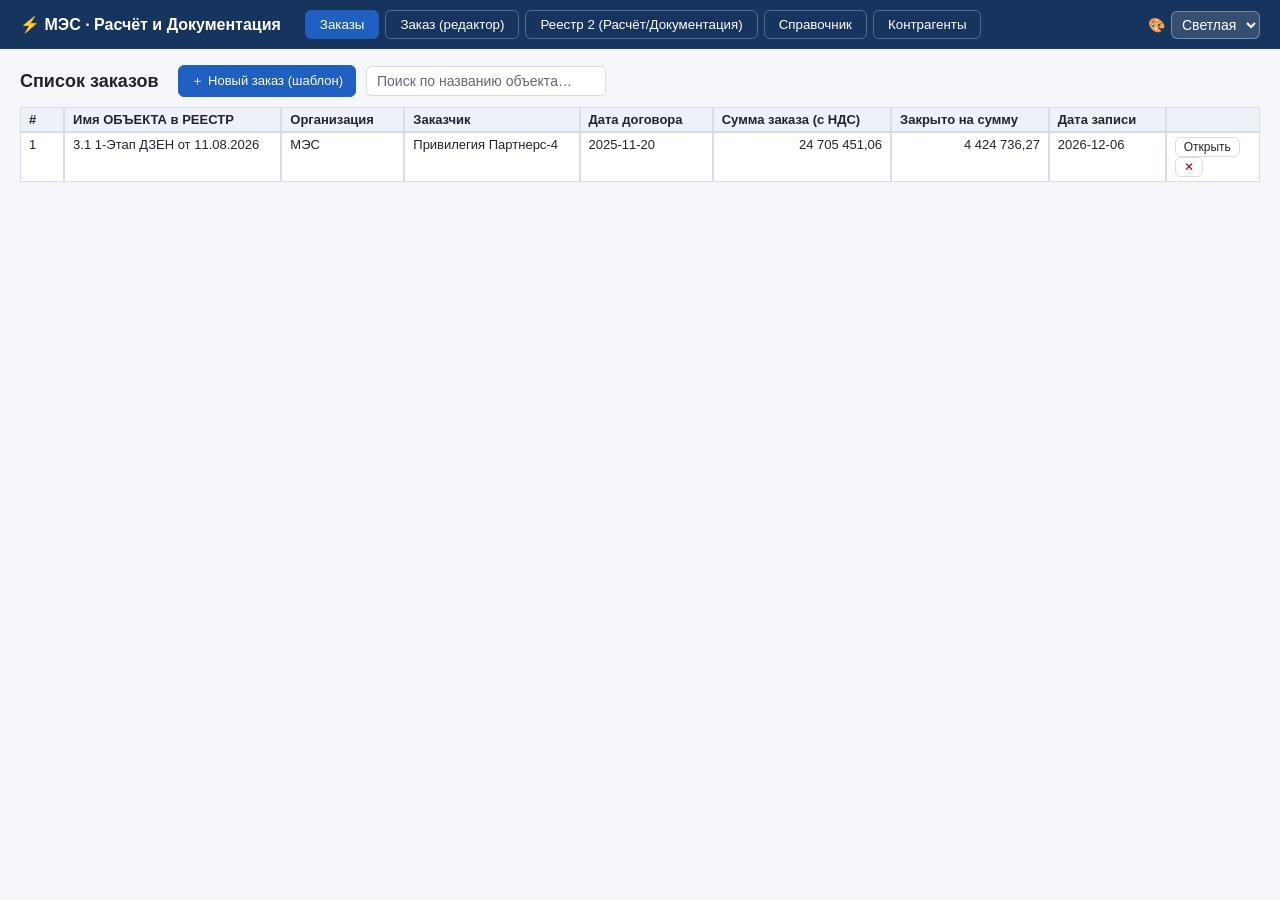
==== commit 7baabe97: "Implement UI/UX improvements for order editor including auto-fill from dictionary, sticky headers, r" ====
--- a/webapp2/index.html
+++ b/webapp2/index.html
@@ -110,7 +110,7 @@
       <b>Коэф.:&nbsp;<input id="hdr-coefm" type="number" step="0.01" class="coef mini" value="1">
       &nbsp;<input id="hdr-coefw" type="number" step="0.01" class="coef mini" value="1">&nbsp; Итого:&nbsp;<span id="hdr-total">0</span></b>
     </div>
-    <p class="hint">Подсказки: при выборе позиции из справочника (datalist) или точном вводе наименования — Тип, Ед.изм. и Цена проставляются САМИ; тип строки «Подзаголовок» превращает её в подзаголовок раздела; кнопки △＋/▽＋ вставляют новую строку или буфер копирования между существующими; клик по строке + Shift+клик — выделение диапазона, чекбоксы — точечное; удаление всегда подтверждается; ширину столбцов можно менять мышью за правую границу заголовка (или двойной клик — автоширина).</p>
+    <p class="hint">Подсказки: при выборе позиции из справочника (кнопка 🔎 в ячейке «Наименование» или точный ввод) — Тип (Материалы/Работа), Ед.изм. и Цена проставляются САМИ, в зависимости от выбранной позиции; тип строки «Подзаголовок» превращает её в подзаголовок раздела; кнопки △＋/▽＋ и тулбар слева («Выше/Ниже/Удалить») работают от выделенной строки; клик по строке + Shift+клик (в т.ч. по чекбоксам) — выделение нескольких строк подряд; ЛЮБОЕ удаление подтверждается; шапки таблиц всегда закреплены; ширина столбцов подбирается по содержимому автоматически, её можно менять мышью за правую границу заголовка (двойной клик по границе — снова автоширина).</p>
     <div class="scroll-wrap"><table class="grid editable" id="mat-table">
       <thead><tr>
         <th>✓</th><th>Тип</th><th>Наименование</th><th>Ед.изм.</th>
--- a/webapp2/css/style.css
+++ b/webapp2/css/style.css
@@ -18,9 +18,28 @@
 .btn.danger{color:#b00}
 .btn.mini{padding:2px 8px;font-size:12px}
 .hidden{display:none!important}
-table.grid{width:100%;border-collapse:collapse;background:var(--card);font-size:13px}
+/* Контейнеры с прокруткой — НЕ скрывают шапки: thead прикреплён (sticky) */
+.scroll-wrap,.scroll-x{overflow:auto;max-height:min(72vh,760px)}
+table.grid{width:100%;border-collapse:separate;border-spacing:0;background:var(--card);font-size:13px}
 .grid th,.grid td{border:1px solid var(--line);padding:4px 8px;text-align:left;vertical-align:top}
-.grid thead th{background:var(--th);position:sticky;top:52px;z-index:1}
+/* offset шапки = высота верхней панели (задаётся через --top-h в JS); z-index выше кнопок/полей */
+/* Таблицы с фиксированной шириной колонок (задаётся JS: авто/ручная) */
+table.grid{table-layout:fixed}
+/* Шапка приклеивается ВНУТРИ контейнера прокрутки — не скрывается никогда
+   (в т.ч. в коротких таблицах, где страница не прокручивается под шапкой topbar) */
+.scroll-wrap>.grid thead th,.scroll-x>.grid thead th{top:0}
+.grid thead th{background:var(--th);color:var(--txt);position:sticky;top:var(--top-h,52px);z-index:6}
+.grid tbody input,.grid tbody select{position:relative;z-index:1}
+/* Поля ввода тянутся по ширине ячейки; текст не вылезает за границы колонок */
+.grid td input,.grid td select{width:100%;min-width:0;text-overflow:ellipsis}
+.grid td .pick{width:auto}
+/* Ячейка «Наименование + кнопка справочника 🔎» */
+td.name-cell{display:flex;gap:4px;align-items:center}
+td.name-cell input{flex:1;width:auto;min-width:60px}
+td.name-cell .dict{flex:none}
+/* Ручное изменение ширины: вертикальная полоска-хват за правую границу <th> */
+.col-grip{position:absolute;top:0;right:-3px;width:7px;height:100%;cursor:col-resize;z-index:8;user-select:none}
+.col-grip:hover{background:var(--acc);opacity:.45}
 .grid .num{text-align:right;white-space:nowrap}
 .grid tfoot td{background:var(--tfoot);font-weight:600}
 tr.section-row td{background:var(--section)}
@@ -66,32 +85,59 @@
 @media print,body.print{background:#fff}
 body.print .topbar,body.print main{padding:0}
 
-/* ============ ТЕМЫ (data-theme на <body>) ============ */
-body[data-theme="dark"]{--bg:#15181e;--card:#1f242d;--line:#39404b;--acc:#4d8fe8;--txt:#dde3ec;
+/* ============ ТЕМЫ (data-theme на <body>) ============
+   Во всех темах текст/поля гарантированно контрастны фону:
+   --txt на --bg/--card, шапки --th с --txt, опции выпадающих списков всегда тёмные на белом. */
+body[data-theme="dark"]{--bg:#15181e;--card:#1f242d;--line:#39404b;--acc:#7ab0ff;--txt:#e6ebf3;
   --top:#0c1016;--th:#262d38;--tfoot:#2a323f;--section:#2f3b4d;--locked:#2c2f36;--unlock:#1f3a2c;
-  --unlock2:#255237;--hint:#8b95a5;--doc:#fafafa;--btn:#2a303a;}
+  --unlock2:#255237;--hint:#aab4c3;--doc:#fafafa;--btn:#2a303a;--sel:#274b6d;--danger:#ff8f8f;--oktagt:#0c1016;}
 body[data-theme="blue"]{--bg:#e8f0fb;--card:#f7faff;--line:#b9cbe6;--acc:#1c4f9c;--txt:#17273f;
   --top:#0e3a70;--th:#d7e5f7;--tfoot:#c9dcf2;--section:#b7d0ee;--locked:#e3eaf3;--unlock:#d2e8ff;
-  --unlock2:#bcdcff;--hint:#4a617e;--doc:#fff;--btn:#f2f7fd;}
+  --unlock2:#bcdcff;--hint:#4a617e;--doc:#fff;--btn:#f2f7fd;--sel:#bcdcff;--danger:#a00;--oktagt:#17273f;}
 body[data-theme="sepia"]{--bg:#f3ead8;--card:#fbf5e8;--line:#d9c9a8;--acc:#8a5a20;--txt:#3c2f1b;
   --top:#5a4324;--th:#efe3cb;--tfoot:#e7d8bb;--section:#ddcba6;--locked:#e9dfc9;--unlock:#e2eed2;
-  --unlock2:#d3e6bd;--hint:#7c6c50;--doc:#fdf9ef;--btn:#fbf5e8;}
+  --unlock2:#d3e6bd;--hint:#7c6c50;--doc:#fdf9ef;--btn:#fbf5e8;--sel:#e7d3ae;--danger:#8a2010;--oktagt:#3c2f1b;}
 .theme-ctl{display:flex;align-items:center;gap:6px;color:#fff;font-size:14px;margin-left:auto}
 .theme-ctl select{background:#ffffff22;color:#fff;border:1px solid #ffffff55;border-radius:6px;padding:4px 6px}
+/* опции всегда читаемы: белый фон + тёмный текст (наследуются всеми темами) */
+select option{color:#20242c;background:#fff}
 .theme-ctl select option{color:#20242c;background:#fff}
-body[data-theme="dark"] .grid th,body[data-theme="dark"] .grid td{border-color:var(--line)}
-body:not([data-theme="light"]) input,body:not([data-theme="light"]) select{background:var(--card);color:var(--txt)}
-body:not([data-theme="light"]) input.locked{color:#8b95a5}
-body:not([data-theme="light"]) th.hmonth select{background:var(--card);color:var(--txt)}
-body:not([data-theme="light"]) th.unlock .hstatus{color:var(--txt)}
-@media print{body[data-theme]{background:#fff}}
-
-/* === Редактор: подзаголовки, выделение, буфер === */
+/*datalist: подсказки справочника всегда читаемы (белый фон/тёмный текст) */
+datalist option{color:#20242c;background:#fff}
+.grid th,.grid td{color:var(--txt)}
+input,select{background:var(--card);color:var(--txt)}
+input::placeholder{color:var(--hint)}
+.btn{background:var(--btn);color:var(--txt)}
+.btn.primary{color:#fff}
+body[data-theme="dark"] .btn.primary{color:#0c1016}          /* светлая кнопка → тёмный текст */
+.btn.danger{color:var(--danger,#b00)}
+td.over{color:var(--danger,#b00)}
+input.locked{background:var(--locked);color:var(--hint)}
+.tag{color:var(--txt)}
+.tag.ok{color:var(--oktagt,#20242c)}
+.toast{background:var(--top);color:#fff}
+.doc.a4{color:#20242c}                                        /* документ — всегда тёмный текст на светлом листе */
+.doc-head-line,.form-grid label,.mcell{color:var(--txt)}
+.form-grid label{color:var(--txt)}
+/* Всплывающее окно «Справочник» — контраст во всех темах */
+.dictpop{position:absolute;z-index:120;background:var(--card);color:var(--txt);border:1px solid var(--acc);
+  border-radius:8px;box-shadow:0 6px 18px rgba(0,0,0,.35);padding:8px 12px;font-size:12.5px;line-height:1.5;max-width:420px}
+.dictpop b{color:var(--txt)}
+.dictpop .dp-hint{color:var(--hint)}
 tr.section-row input.sec-name{font-weight:700;background:transparent;border:none;color:var(--txt)}
 tr.section-row.sub-row,input.sec-name.sub{font-weight:600;font-style:italic}
 td input.sec-name.sub{font-weight:600;font-style:italic;padding-left:18px}
 tr.sel td{background:var(--sel,#cfe6ff)}
-body:not([data-theme="light"]) tr.sel td{background:#274b6d}
+tr.sel td input,tr.sel td select{background:var(--card)}
+@media print{body[data-theme]{background:#fff}}
+/* Печать таблиц: автоширина вместо фиксированной, без sticky-шапок и ручек */
+@media print{
+  table.grid{table-layout:auto!important;width:auto!important}
+  table.grid colgroup{display:none}
+  .grid thead th{position:static!important;top:auto!important}
+  .col-grip{display:none!important}
+  .grid td input,.grid td select{width:auto}
+}
 .tagline{font-size:.85rem;opacity:.8;margin-left:6px}
 .sep{width:1px;height:22px;background:var(--border,#ccc);margin:0 6px;display:inline-block;vertical-align:middle}
 button.btn.mini.ins{padding:1px 4px;font-size:.75rem;margin:0 1px}
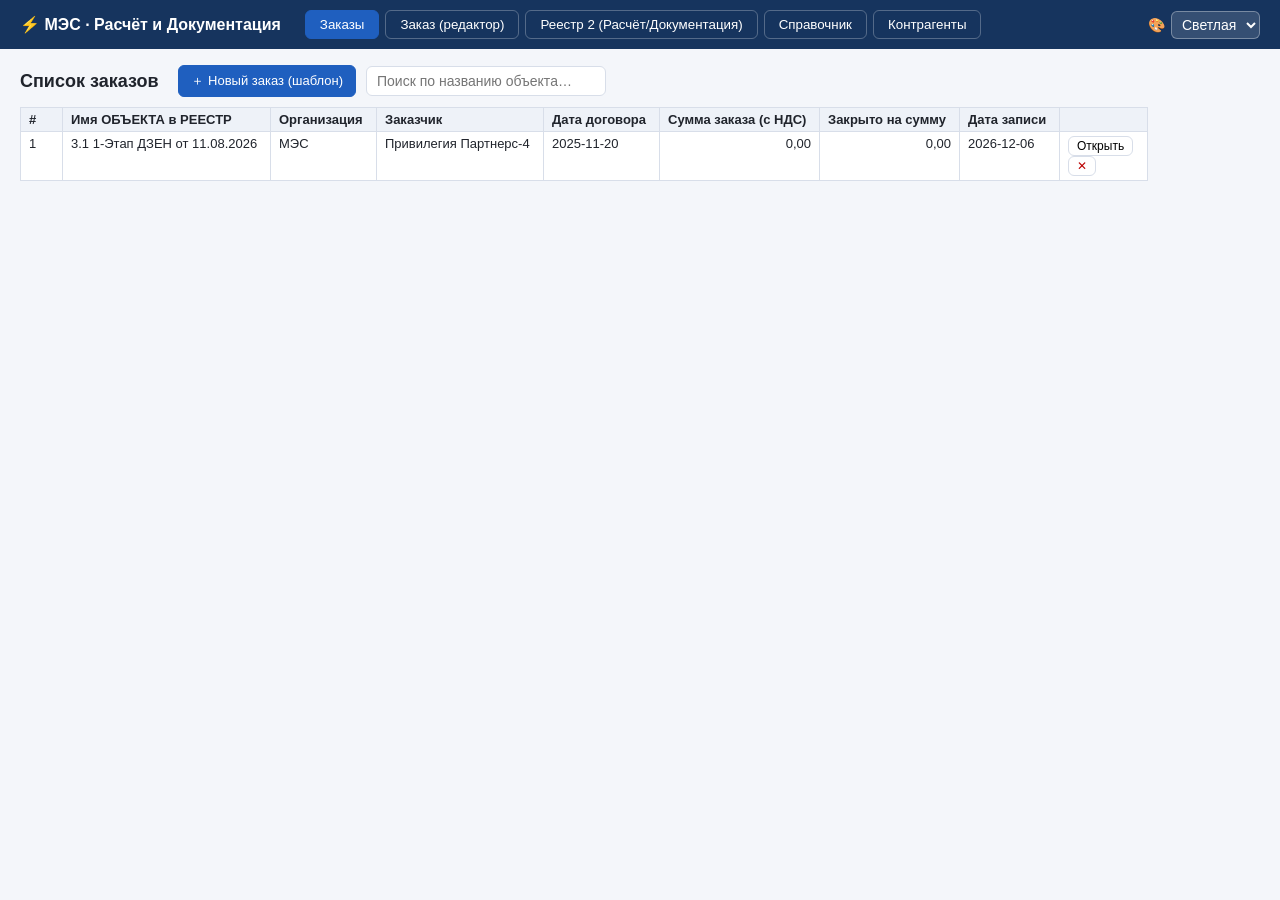
==== commit a05e2890: "Fix UI lag, sticky headers, and column resize behavior - Added Playwright tests to verify performanc" ====
--- a/webapp2/index.html
+++ b/webapp2/index.html
@@ -110,7 +110,7 @@
       <b>Коэф.:&nbsp;<input id="hdr-coefm" type="number" step="0.01" class="coef mini" value="1">
       &nbsp;<input id="hdr-coefw" type="number" step="0.01" class="coef mini" value="1">&nbsp; Итого:&nbsp;<span id="hdr-total">0</span></b>
     </div>
-    <p class="hint">Подсказки: при выборе позиции из справочника (кнопка 🔎 в ячейке «Наименование» или точный ввод) — Тип (Материалы/Работа), Ед.изм. и Цена проставляются САМИ, в зависимости от выбранной позиции; тип строки «Подзаголовок» превращает её в подзаголовок раздела; кнопки △＋/▽＋ и тулбар слева («Выше/Ниже/Удалить») работают от выделенной строки; клик по строке + Shift+клик (в т.ч. по чекбоксам) — выделение нескольких строк подряд; ЛЮБОЕ удаление подтверждается; шапки таблиц всегда закреплены; ширина столбцов подбирается по содержимому автоматически, её можно менять мышью за правую границу заголовка (двойной клик по границе — снова автоширина).</p>
+    <p class="hint">Подсказки: при выборе позиции из справочника (datalist) или точном вводе наименования — Тип, Ед.изм. и Цена проставляются САМИ; тип строки «Подзаголовок» превращает её в подзаголовок раздела; кнопки △＋/▽＋ вставляют новую строку или буфер копирования между существующими; клик по строке + Shift+клик — выделение диапазона, чекбоксы — точечное; удаление всегда подтверждается; ширину столбцов можно менять мышью за правую границу заголовка (или двойной клик — автоширина).</p>
     <div class="scroll-wrap"><table class="grid editable" id="mat-table">
       <thead><tr>
         <th>✓</th><th>Тип</th><th>Наименование</th><th>Ед.изм.</th>
@@ -193,7 +193,7 @@
     <input id="r2-search" class="search" placeholder="Поиск…">
     <button id="btn-r2-add" class="btn primary">＋ Добавить запись вручную</button>
   </div>
-  <div class="scroll-x"><table class="grid compact" id="r2-table"><thead></thead><tbody></tbody></table></div>
+  <div class="scroll-wrap"><table class="grid compact" id="r2-table"><thead></thead><tbody></tbody></table></div>
 </section>
 
 <!-- ================= СПРАВОЧНИК МАТЕРИАЛОВ И РАБОТ ================= -->
--- a/webapp2/css/style.css
+++ b/webapp2/css/style.css
@@ -18,30 +18,19 @@
 .btn.danger{color:#b00}
 .btn.mini{padding:2px 8px;font-size:12px}
 .hidden{display:none!important}
-/* Контейнеры с прокруткой — НЕ скрывают шапки: thead прикреплён (sticky) */
-.scroll-wrap,.scroll-x{overflow:auto;max-height:min(72vh,760px)}
-table.grid{width:100%;border-collapse:separate;border-spacing:0;background:var(--card);font-size:13px}
-.grid th,.grid td{border:1px solid var(--line);padding:4px 8px;text-align:left;vertical-align:top}
-/* offset шапки = высота верхней панели (задаётся через --top-h в JS); z-index выше кнопок/полей */
-/* Таблицы с фиксированной шириной колонок (задаётся JS: авто/ручная) */
-table.grid{table-layout:fixed}
-/* Шапка приклеивается ВНУТРИ контейнера прокрутки — не скрывается никогда
-   (в т.ч. в коротких таблицах, где страница не прокручивается под шапкой topbar) */
-.scroll-wrap>.grid thead th,.scroll-x>.grid thead th{top:0}
-.grid thead th{background:var(--th);color:var(--txt);position:sticky;top:var(--top-h,52px);z-index:6}
-.grid tbody input,.grid tbody select{position:relative;z-index:1}
-/* Поля ввода тянутся по ширине ячейки; текст не вылезает за границы колонок */
-.grid td input,.grid td select{width:100%;min-width:0;text-overflow:ellipsis}
-.grid td .pick{width:auto}
-/* Ячейка «Наименование + кнопка справочника 🔎» */
-td.name-cell{display:flex;gap:4px;align-items:center}
-td.name-cell input{flex:1;width:auto;min-width:60px}
-td.name-cell .dict{flex:none}
-/* Ручное изменение ширины: вертикальная полоска-хват за правую границу <th> */
-.col-grip{position:absolute;top:0;right:-3px;width:7px;height:100%;cursor:col-resize;z-index:8;user-select:none}
-.col-grip:hover{background:var(--acc);opacity:.45}
+/* Таблицы: ширина = по содержимому (НЕ растягиваем на всё окно),
+   table-layout:fixed — при перетаскивании одной колонки остальные не меняют ширину. */
+table.grid{width:auto;border-collapse:collapse;background:var(--card);font-size:13px;table-layout:fixed}
+.grid th,.grid td{border:1px solid var(--line);padding:4px 8px;text-align:left;vertical-align:top;overflow:hidden}
+.grid thead th{background:var(--th);position:sticky;top:0;z-index:2}
 .grid .num{text-align:right;white-space:nowrap}
 .grid tfoot td{background:var(--tfoot);font-weight:600}
+/* Липкая шапка: прокрутка таблицы внутри контейнера — верхняя строка с именами
+   столбцов остаётся видимой (позиционируется относительно контейнера). */
+.scroll-wrap{position:relative;overflow:auto;max-height:calc(100vh - 150px)}
+.scroll-x{overflow-x:auto}
+.col-grip{position:absolute;top:0;right:-3px;width:7px;height:100%;cursor:col-resize;z-index:3;user-select:none}
+.col-grip:hover{background:#1f5fbf55}
 tr.section-row td{background:var(--section)}
 input,select{font:inherit;padding:3px 6px;border:1px solid var(--line);border-radius:4px;max-width:100%}
 input.num{width:90px;text-align:right}
@@ -78,66 +67,43 @@
 .doc.a4{background:var(--doc);border:1px solid var(--line);padding:26px;max-width:900px;margin:0 auto;line-height:1.5}
 .doc-head-line{font-size:12px;color:#556;border-bottom:1px solid var(--line);margin-bottom:8px}
 .center{text-align:center}
-.doc-table{margin:10px 0}
+.doc-table{margin:10px 0;width:100%;table-layout:auto}
+/* вложения (блоки «Объемы закрытия») — обычные таблицы, не липкие, без fixed-макета */
+.obem-block table.grid{table-layout:auto;width:100%}
+.obem-block table.grid thead th{position:static}
+@media print{.grid thead th{position:static}.scroll-wrap{overflow:visible;max-height:none}}
 .signs{display:flex;justify-content:space-between;margin-top:26px;gap:20px}
 .toast{position:fixed;bottom:20px;right:20px;background:var(--top);color:#fff;padding:10px 18px;border-radius:8px;box-shadow:0 4px 14px #0004;z-index:99}
 .coef.mini{width:64px}
 @media print,body.print{background:#fff}
 body.print .topbar,body.print main{padding:0}
 
-/* ============ ТЕМЫ (data-theme на <body>) ============
-   Во всех темах текст/поля гарантированно контрастны фону:
-   --txt на --bg/--card, шапки --th с --txt, опции выпадающих списков всегда тёмные на белом. */
-body[data-theme="dark"]{--bg:#15181e;--card:#1f242d;--line:#39404b;--acc:#7ab0ff;--txt:#e6ebf3;
+/* ============ ТЕМЫ (data-theme на <body>) ============ */
+body[data-theme="dark"]{--bg:#15181e;--card:#1f242d;--line:#39404b;--acc:#4d8fe8;--txt:#dde3ec;
   --top:#0c1016;--th:#262d38;--tfoot:#2a323f;--section:#2f3b4d;--locked:#2c2f36;--unlock:#1f3a2c;
-  --unlock2:#255237;--hint:#aab4c3;--doc:#fafafa;--btn:#2a303a;--sel:#274b6d;--danger:#ff8f8f;--oktagt:#0c1016;}
+  --unlock2:#255237;--hint:#8b95a5;--doc:#fafafa;--btn:#2a303a;}
 body[data-theme="blue"]{--bg:#e8f0fb;--card:#f7faff;--line:#b9cbe6;--acc:#1c4f9c;--txt:#17273f;
   --top:#0e3a70;--th:#d7e5f7;--tfoot:#c9dcf2;--section:#b7d0ee;--locked:#e3eaf3;--unlock:#d2e8ff;
-  --unlock2:#bcdcff;--hint:#4a617e;--doc:#fff;--btn:#f2f7fd;--sel:#bcdcff;--danger:#a00;--oktagt:#17273f;}
+  --unlock2:#bcdcff;--hint:#4a617e;--doc:#fff;--btn:#f2f7fd;}
 body[data-theme="sepia"]{--bg:#f3ead8;--card:#fbf5e8;--line:#d9c9a8;--acc:#8a5a20;--txt:#3c2f1b;
   --top:#5a4324;--th:#efe3cb;--tfoot:#e7d8bb;--section:#ddcba6;--locked:#e9dfc9;--unlock:#e2eed2;
-  --unlock2:#d3e6bd;--hint:#7c6c50;--doc:#fdf9ef;--btn:#fbf5e8;--sel:#e7d3ae;--danger:#8a2010;--oktagt:#3c2f1b;}
+  --unlock2:#d3e6bd;--hint:#7c6c50;--doc:#fdf9ef;--btn:#fbf5e8;}
 .theme-ctl{display:flex;align-items:center;gap:6px;color:#fff;font-size:14px;margin-left:auto}
 .theme-ctl select{background:#ffffff22;color:#fff;border:1px solid #ffffff55;border-radius:6px;padding:4px 6px}
-/* опции всегда читаемы: белый фон + тёмный текст (наследуются всеми темами) */
-select option{color:#20242c;background:#fff}
 .theme-ctl select option{color:#20242c;background:#fff}
-/*datalist: подсказки справочника всегда читаемы (белый фон/тёмный текст) */
-datalist option{color:#20242c;background:#fff}
-.grid th,.grid td{color:var(--txt)}
-input,select{background:var(--card);color:var(--txt)}
-input::placeholder{color:var(--hint)}
-.btn{background:var(--btn);color:var(--txt)}
-.btn.primary{color:#fff}
-body[data-theme="dark"] .btn.primary{color:#0c1016}          /* светлая кнопка → тёмный текст */
-.btn.danger{color:var(--danger,#b00)}
-td.over{color:var(--danger,#b00)}
-input.locked{background:var(--locked);color:var(--hint)}
-.tag{color:var(--txt)}
-.tag.ok{color:var(--oktagt,#20242c)}
-.toast{background:var(--top);color:#fff}
-.doc.a4{color:#20242c}                                        /* документ — всегда тёмный текст на светлом листе */
-.doc-head-line,.form-grid label,.mcell{color:var(--txt)}
-.form-grid label{color:var(--txt)}
-/* Всплывающее окно «Справочник» — контраст во всех темах */
-.dictpop{position:absolute;z-index:120;background:var(--card);color:var(--txt);border:1px solid var(--acc);
-  border-radius:8px;box-shadow:0 6px 18px rgba(0,0,0,.35);padding:8px 12px;font-size:12.5px;line-height:1.5;max-width:420px}
-.dictpop b{color:var(--txt)}
-.dictpop .dp-hint{color:var(--hint)}
+body[data-theme="dark"] .grid th,body[data-theme="dark"] .grid td{border-color:var(--line)}
+body:not([data-theme="light"]) input,body:not([data-theme="light"]) select{background:var(--card);color:var(--txt)}
+body:not([data-theme="light"]) input.locked{color:#8b95a5}
+body:not([data-theme="light"]) th.hmonth select{background:var(--card);color:var(--txt)}
+body:not([data-theme="light"]) th.unlock .hstatus{color:var(--txt)}
+@media print{body[data-theme]{background:#fff}}
+
+/* === Редактор: подзаголовки, выделение, буфер === */
 tr.section-row input.sec-name{font-weight:700;background:transparent;border:none;color:var(--txt)}
 tr.section-row.sub-row,input.sec-name.sub{font-weight:600;font-style:italic}
 td input.sec-name.sub{font-weight:600;font-style:italic;padding-left:18px}
 tr.sel td{background:var(--sel,#cfe6ff)}
-tr.sel td input,tr.sel td select{background:var(--card)}
-@media print{body[data-theme]{background:#fff}}
-/* Печать таблиц: автоширина вместо фиксированной, без sticky-шапок и ручек */
-@media print{
-  table.grid{table-layout:auto!important;width:auto!important}
-  table.grid colgroup{display:none}
-  .grid thead th{position:static!important;top:auto!important}
-  .col-grip{display:none!important}
-  .grid td input,.grid td select{width:auto}
-}
+body:not([data-theme="light"]) tr.sel td{background:#274b6d}
 .tagline{font-size:.85rem;opacity:.8;margin-left:6px}
 .sep{width:1px;height:22px;background:var(--border,#ccc);margin:0 6px;display:inline-block;vertical-align:middle}
 button.btn.mini.ins{padding:1px 4px;font-size:.75rem;margin:0 1px}
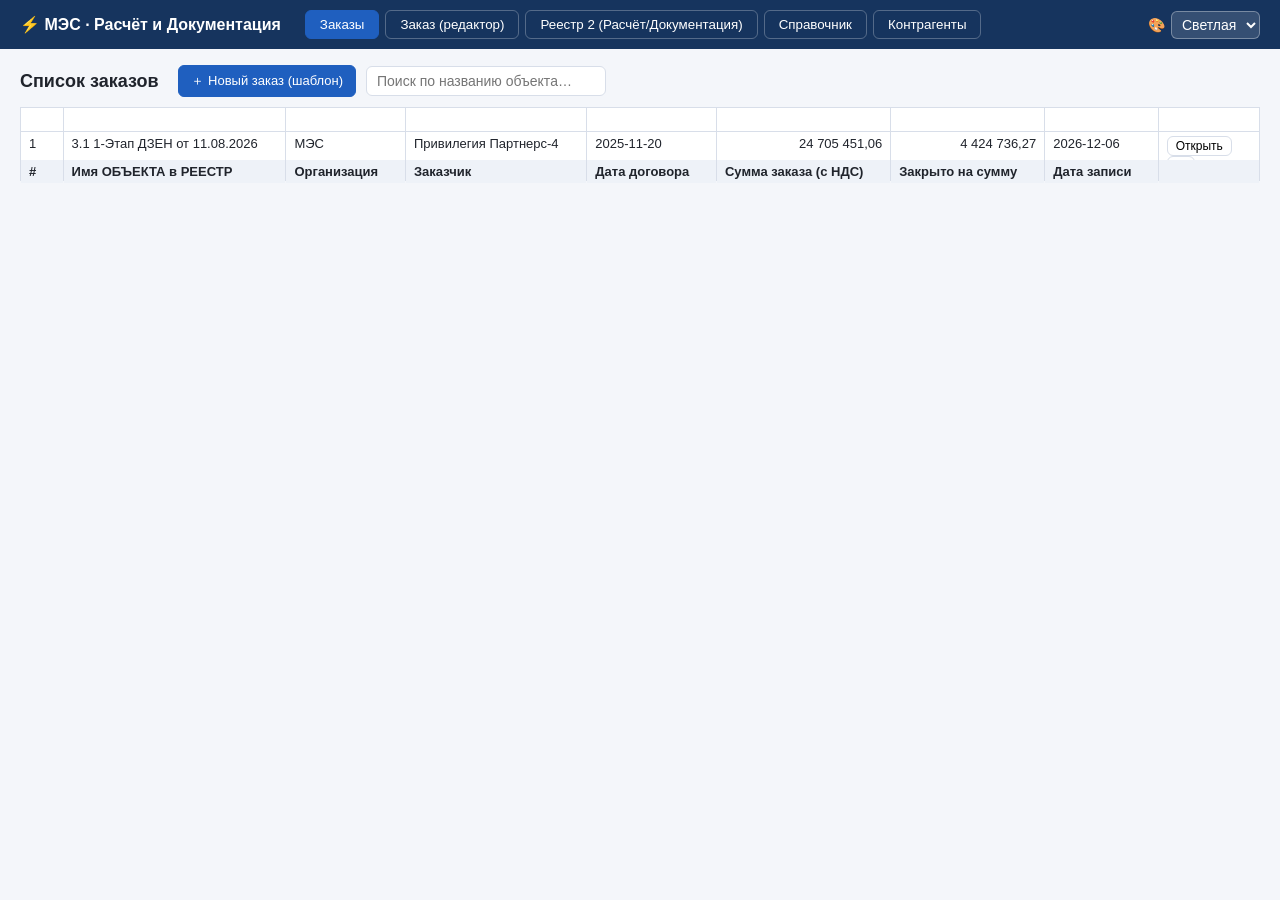
==== commit 5a55b1b9: "Replace arrow row insertion with plus-sign menu and auto-fill dictionary fields - Add interactive pl" ====
--- a/webapp2/index.html
+++ b/webapp2/index.html
@@ -90,19 +90,12 @@
   <!-- МАТЕРИАЛЫ -->
   <div class="panel" id="panel-materials">
     <div class="toolbar slim">
-      <!-- Вставка строк и удаление — слева -->
-      <button id="btn-ins-above" class="btn" title="Вставить новую строку (или буфер) ВЫШЕ текущей">△＋ Выше</button>
-      <button id="btn-ins-below" class="btn" title="Вставить новую строку (или буфер) НИЖЕ текущей">▽＋ Ниже</button>
-      <button id="btn-del-rows" class="btn danger" title="Удалить выделенное (с подтверждением)">🗑 Удалить</button>
-      <span class="sep"></span>
-      <button class="btn add-row" data-kind="header">＋ Заголовок раздела</button>
-      <button class="btn add-row" data-kind="sub">＋ Подзаголовок</button>
-      <button class="btn add-row" data-kind="Материалы">＋ Материалы</button>
-      <button class="btn add-row" data-kind="Работа">＋ Работа</button>
-      <span class="sep"></span>
+      <!-- Вставка строк — плюсики МЕЖДУ строками внутри таблицы (тип выбирается там же);
+           здесь только операции с выделением и буфером -->
+      <button id="btn-del-rows" class="btn danger" title="Удалить выделенное (с подтверждением)">🗑 Удалить выделенное</button>
       <button id="btn-copy-rows" class="btn" title="Копировать выделенные (или одну через ⧉ на строке)">⧉ Копировать</button>
       <button id="btn-cut-rows" class="btn">✂ Вырезать</button>
-      <button id="btn-paste-rows" class="btn" title="Вставить в конец; △＋/▽＋ на строке — в любое место">📋 Вставить</button>
+      <button id="btn-paste-rows" class="btn" title="Вставить в конец; ＋ между строками — в любое место">📋 Вставить</button>
       <button id="btn-clear-sel" class="btn mini hidden">Снять выделение</button>
       <span id="sel-count" class="tagline"></span>
       <span id="clip-info" class="tagline"></span>
@@ -110,21 +103,20 @@
       <b>Коэф.:&nbsp;<input id="hdr-coefm" type="number" step="0.01" class="coef mini" value="1">
       &nbsp;<input id="hdr-coefw" type="number" step="0.01" class="coef mini" value="1">&nbsp; Итого:&nbsp;<span id="hdr-total">0</span></b>
     </div>
-    <p class="hint">Подсказки: при выборе позиции из справочника (datalist) или точном вводе наименования — Тип, Ед.изм. и Цена проставляются САМИ; тип строки «Подзаголовок» превращает её в подзаголовок раздела; кнопки △＋/▽＋ вставляют новую строку или буфер копирования между существующими; клик по строке + Shift+клик — выделение диапазона, чекбоксы — точечное; удаление всегда подтверждается; ширину столбцов можно менять мышью за правую границу заголовка (или двойной клик — автоширина).</p>
+    <p class="hint">Подсказки: для добавления строки нажмите ＋ на линии между строками (в конце таблицы — последняя ＋) и выберите тип: Заголовок, Подзаголовок или Позиция; при выборе наименования из справочника Тип, Ед.изм. и Цена проставляются САМИ — выбирать их не нужно; клик по строке + Shift+клик — выделение диапазона, чекбоксы — точечное; удаление всегда подтверждается; ширину столбцов можно менять мышью за правую границу заголовка (или двойной клик — автоширина).</p>
     <div class="scroll-wrap"><table class="grid editable" id="mat-table">
       <thead><tr>
         <th>✓</th><th>Тип</th><th>Наименование</th><th>Ед.изм.</th>
         <th>Кол-во, ед.</th><th>Цена руб. с НДС</th><th>Сумма с НДС</th>
-        <th>Σ Матер. (×Kм)</th><th>Σ Работа (×Kr)</th><th>Вставка</th><th>Действия</th>
+        <th>Σ Матер. (×Kм)</th><th>Σ Работа (×Kr)</th><th>Действия</th>
       </tr></thead>
       <tbody></tbody>
       <tfoot><tr>
         <td colspan="6" class="right"><b>ИТОГО</b></td>
-        <td id="tot-mat">0</td><td id="tot-work">0</td><td id="tot-all">0</td><td colspan="2"></td>
+        <td id="tot-mat">0</td><td id="tot-work">0</td><td id="tot-all">0</td><td></td>
       </tr></tfoot>
     </table></div>
-    <datalist id="dict-list-m"></datalist>
-    <datalist id="dict-list-w"></datalist>
+    <datalist id="dict-list-all"></datalist>
   </div>
 
   <!-- СМЕТА -->
@@ -193,30 +185,48 @@
     <input id="r2-search" class="search" placeholder="Поиск…">
     <button id="btn-r2-add" class="btn primary">＋ Добавить запись вручную</button>
   </div>
-  <div class="scroll-wrap"><table class="grid compact" id="r2-table"><thead></thead><tbody></tbody></table></div>
+  <div class="scroll-x"><table class="grid compact" id="r2-table"><thead></thead><tbody></tbody></table></div>
 </section>
 
 <!-- ================= СПРАВОЧНИК МАТЕРИАЛОВ И РАБОТ ================= -->
 <section id="view-sprav" class="view hidden">
-  <div class="toolbar">
-    <h2>Справочник материалов и работ</h2>
-    <button id="btn-sprav-add-m" class="btn primary">＋ Материал</button>
-    <button id="btn-sprav-add-w" class="btn">＋ Работа</button>
-    <button id="btn-sprav-reset" class="btn danger" title="Вернуть исходные данные из Excel-книги">↺ Из оригинала</button>
-  </div>
-  <p class="hint">Заполнен из данных исходной книги (1178 строк). Используется редактором заказа: при вводе наименования автоподстановка ед.изм. и цены; кнопка «→ Заказ» добавляет позицию в открытый заказ.</p>
-  <h3>Материалы (<span id="sprav-m-count">0</span>)
-      <input id="sprav-search-m" class="search" placeholder="Поиск по названию…"></h3>
-  <div class="scroll-wrap"><table class="grid compact editable" id="sprav-m-table">
-    <thead><tr><th>№</th><th>Наименование</th><th>Ед.изм.</th><th>Цена руб. с НДС</th><th></th></tr></thead>
-    <tbody id="sprav-m-tbody"></tbody>
-  </table></div>
-  <h3>Работы (<span id="sprav-w-count">0</span>)
-      <input id="sprav-search-w" class="search" placeholder="Поиск по названию…"></h3>
-  <div class="scroll-wrap"><table class="grid compact editable" id="sprav-w-table">
-    <thead><tr><th>№</th><th>Наименование</th><th>Ед.изм.</th><th>Цена руб. с НДС</th><th></th></tr></thead>
-    <tbody id="sprav-w-tbody"></tbody>
-  </table></div>
+  <div class="sheet-tabs" id="sprav-tabs">
+    <button class="sheet-tab sprav-tab active" data-sprav="m">📦 Материалы (<span id="sprav-m-count2">0</span>)</button>
+    <button class="sheet-tab sprav-tab" data-sprav="w">🔧 Работы (<span id="sprav-w-count2">0</span>)</button>
+  </div>
+
+  <!-- ОКНО 1: СПРАВОЧНИК МАТЕРИАЛОВ -->
+  <div class="panel" id="sprav-win-m">
+    <div class="toolbar">
+      <h2>Справочник материалов</h2>
+      <input id="sprav-search-m" class="search" placeholder="Поиск по названию…">
+      <button id="btn-sprav-add-m" class="btn primary">＋ Материал</button>
+      <button id="btn-sprav-reset" class="btn danger" title="Вернуть исходные данные из Excel-книги">↺ Из оригинала</button>
+      <span class="spacer"></span>
+      <span class="tagline">Всего: <span id="sprav-m-count">0</span></span>
+    </div>
+    <p class="hint">Заполнен из данных исходной книги. Используется редактором заказа: при выборе наименования позиции из справочника — Тип, Ед.изм. и Цена проставляются САМИ; кнопка «→ Заказ» добавляет позицию в открытый заказ.</p>
+    <div class="scroll-wrap"><table class="grid compact editable" id="sprav-m-table">
+      <thead><tr><th>№</th><th>Наименование</th><th>Ед.изм.</th><th>Цена руб. с НДС</th><th></th></tr></thead>
+      <tbody id="sprav-m-tbody"></tbody>
+    </table></div>
+  </div>
+
+  <!-- ОКНО 2: СПРАВОЧНИК РАБОТ -->
+  <div class="panel hidden" id="sprav-win-w">
+    <div class="toolbar">
+      <h2>Справочник работ</h2>
+      <input id="sprav-search-w" class="search" placeholder="Поиск по названию…">
+      <button id="btn-sprav-add-w" class="btn primary">＋ Работа</button>
+      <span class="spacer"></span>
+      <span class="tagline">Всего: <span id="sprav-w-count">0</span></span>
+    </div>
+    <p class="hint">Отдельное окно справочника работ. При выборе наименования позиции из справочника в редакторе заказа — Тип, Ед.изм. и Цена проставляются САМИ; кнопка «→ Заказ» добавляет позицию в открытый заказ.</p>
+    <div class="scroll-wrap"><table class="grid compact editable" id="sprav-w-table">
+      <thead><tr><th>№</th><th>Наименование</th><th>Ед.изм.</th><th>Цена руб. с НДС</th><th></th></tr></thead>
+      <tbody id="sprav-w-tbody"></tbody>
+    </table></div>
+  </div>
 </section>
 
 <!-- ================= КОНТРАГЕНТЫ ================= -->
--- a/webapp2/css/style.css
+++ b/webapp2/css/style.css
@@ -18,19 +18,11 @@
 .btn.danger{color:#b00}
 .btn.mini{padding:2px 8px;font-size:12px}
 .hidden{display:none!important}
-/* Таблицы: ширина = по содержимому (НЕ растягиваем на всё окно),
-   table-layout:fixed — при перетаскивании одной колонки остальные не меняют ширину. */
-table.grid{width:auto;border-collapse:collapse;background:var(--card);font-size:13px;table-layout:fixed}
-.grid th,.grid td{border:1px solid var(--line);padding:4px 8px;text-align:left;vertical-align:top;overflow:hidden}
-.grid thead th{background:var(--th);position:sticky;top:0;z-index:2}
+table.grid{width:100%;border-collapse:collapse;background:var(--card);font-size:13px}
+.grid th,.grid td{border:1px solid var(--line);padding:4px 8px;text-align:left;vertical-align:top}
+.grid thead th{background:var(--th);position:sticky;top:52px;z-index:1}
 .grid .num{text-align:right;white-space:nowrap}
 .grid tfoot td{background:var(--tfoot);font-weight:600}
-/* Липкая шапка: прокрутка таблицы внутри контейнера — верхняя строка с именами
-   столбцов остаётся видимой (позиционируется относительно контейнера). */
-.scroll-wrap{position:relative;overflow:auto;max-height:calc(100vh - 150px)}
-.scroll-x{overflow-x:auto}
-.col-grip{position:absolute;top:0;right:-3px;width:7px;height:100%;cursor:col-resize;z-index:3;user-select:none}
-.col-grip:hover{background:#1f5fbf55}
 tr.section-row td{background:var(--section)}
 input,select{font:inherit;padding:3px 6px;border:1px solid var(--line);border-radius:4px;max-width:100%}
 input.num{width:90px;text-align:right}
@@ -67,11 +59,7 @@
 .doc.a4{background:var(--doc);border:1px solid var(--line);padding:26px;max-width:900px;margin:0 auto;line-height:1.5}
 .doc-head-line{font-size:12px;color:#556;border-bottom:1px solid var(--line);margin-bottom:8px}
 .center{text-align:center}
-.doc-table{margin:10px 0;width:100%;table-layout:auto}
-/* вложения (блоки «Объемы закрытия») — обычные таблицы, не липкие, без fixed-макета */
-.obem-block table.grid{table-layout:auto;width:100%}
-.obem-block table.grid thead th{position:static}
-@media print{.grid thead th{position:static}.scroll-wrap{overflow:visible;max-height:none}}
+.doc-table{margin:10px 0}
 .signs{display:flex;justify-content:space-between;margin-top:26px;gap:20px}
 .toast{position:fixed;bottom:20px;right:20px;background:var(--top);color:#fff;padding:10px 18px;border-radius:8px;box-shadow:0 4px 14px #0004;z-index:99}
 .coef.mini{width:64px}
@@ -107,3 +95,15 @@
 .tagline{font-size:.85rem;opacity:.8;margin-left:6px}
 .sep{width:1px;height:22px;background:var(--border,#ccc);margin:0 6px;display:inline-block;vertical-align:middle}
 button.btn.mini.ins{padding:1px 4px;font-size:.75rem;margin:0 1px}
+
+/* === Плюсики между строками в таблице заказа + меню выбора типа === */
+tr.plus-row td{border-left:none;border-right:none;border-top:none;border-bottom:none;padding:0;background:transparent}
+tr.plus-row{height:6px}
+tr.plus-row:hover{height:auto}
+.plus-btn{width:100%;border:none;background:transparent;cursor:pointer;font-size:11px;line-height:1;color:var(--acc);opacity:.35;padding:1px 0}
+.plus-row:hover .plus-btn,.plus-btn:hover{opacity:1;background:var(--unlock);font-size:15px}
+.type-menu{position:fixed;z-index:120;background:var(--card);border:1px solid var(--acc);border-radius:8px;box-shadow:0 6px 18px #0005;padding:6px;display:flex;flex-direction:column;gap:2px;min-width:220px}
+.type-menu-title{font-size:12px;color:var(--hint);padding:2px 8px 6px}
+.type-menu button{text-align:left;background:transparent;border:none;padding:7px 10px;border-radius:6px;cursor:pointer;font-size:13px;color:var(--txt)}
+.type-menu button:hover{background:var(--unlock)}
+.type-menu button.paste-opt{border-top:1px dashed var(--line);margin-top:2px}
